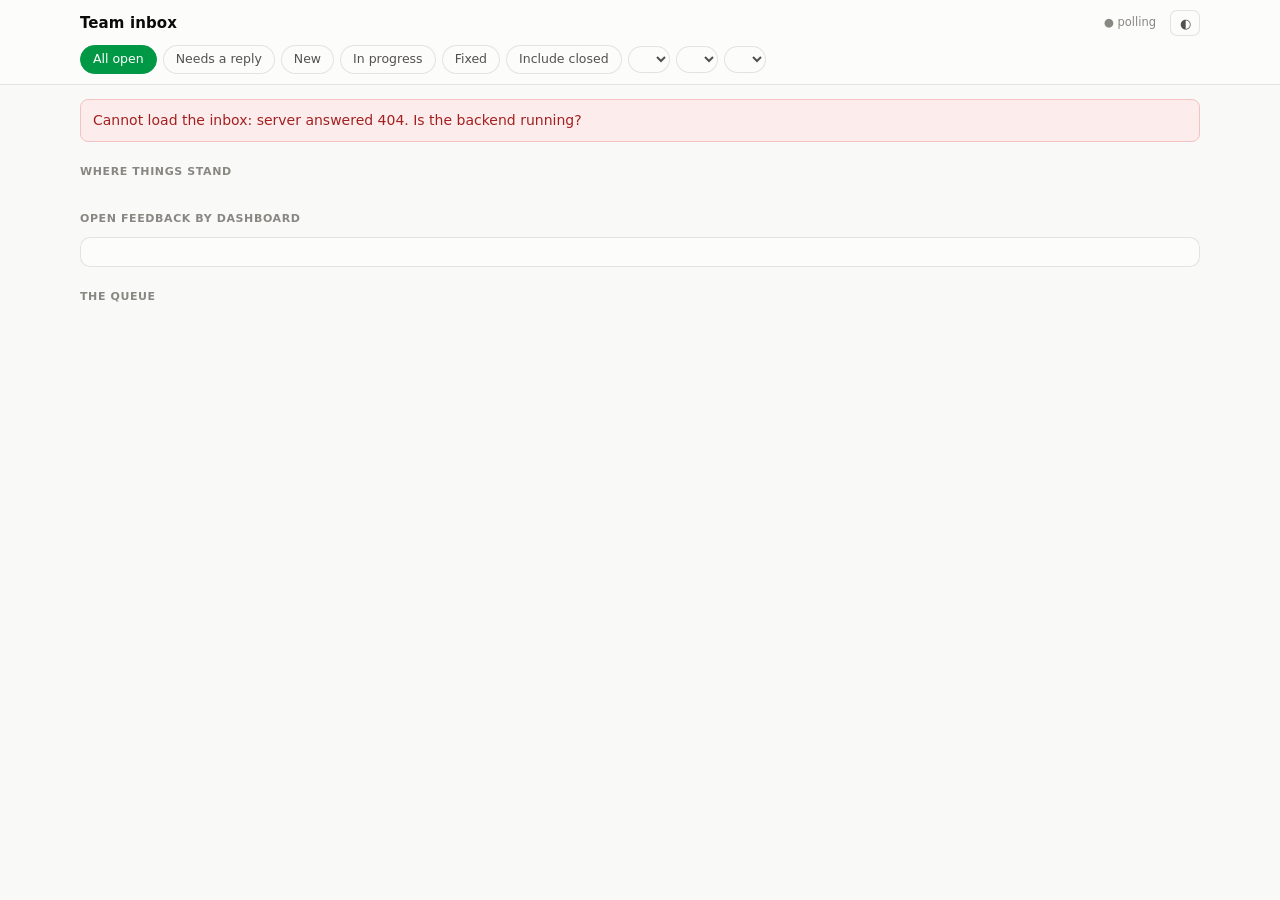
==== backend/QlikCollaboration.Api/wwwroot/index.html @ b336d343 "Admin panel: an overview you can read, not just a list The inbox showed a list and left the reading " ====
<!doctype html>
<html lang="en">
<head>
<meta charset="utf-8"/>
<meta name="viewport" content="width=device-width, initial-scale=1"/>
<title>Qlik Collaboration — team inbox</title>
<style>
  /* ----------------------------------------------------------------------
     Tokens. Surfaces, ink and gridlines from the validated reference
     palette; Qlik green stays as the brand accent so this panel and the
     extension read as one product.

     Status colours are the reserved status palette, and are the same in
     both modes by design. The mapping avoids putting `serious` next to
     `warning`: those two measure normal-vision dE 13.6, under the 15 floor,
     which no amount of labelling excuses. `new` therefore takes the
     categorical blue instead, and the four segment colours that do end up
     side by side clear both separation gates in both modes (CVD dE 10.7,
     normal-vision 20.2).
     ------------------------------------------------------------------- */
  :root {
    color-scheme: light;
    --page: #f9f9f7;
    --card: #fcfcfb;
    --ink: #0b0b0b;
    --ink-2: #52514e;
    --muted: #898781;
    --grid: #e1e0d9;
    --hair: rgba(11, 11, 11, .10);
    --brand: #009845;
    --brand-ink: #007d39;

    --s-new: #2a78d6;
    --s-progress: #fab219;
    --s-fixed: #0ca30c;
    --s-closed: #898781;
    --s-critical: #d03b3b;
  }
  @media (prefers-color-scheme: dark) {
    :root:not([data-theme="light"]) {
      color-scheme: dark;
      --page: #0d0d0d;
      --card: #1a1a19;
      --ink: #ffffff;
      --ink-2: #c3c2b7;
      --muted: #898781;
      --grid: #2c2c2a;
      --hair: rgba(255, 255, 255, .10);
      --brand: #12b055;
      --brand-ink: #35c46f;
      --s-new: #3987e5;
    }
  }
  :root[data-theme="dark"] {
    color-scheme: dark;
    --page: #0d0d0d;
    --card: #1a1a19;
    --ink: #ffffff;
    --ink-2: #c3c2b7;
    --muted: #898781;
    --grid: #2c2c2a;
    --hair: rgba(255, 255, 255, .10);
    --brand: #12b055;
    --brand-ink: #35c46f;
    --s-new: #3987e5;
  }

  * { box-sizing: border-box; }
  body {
    margin: 0;
    background: var(--page);
    color: var(--ink);
    font: 14px/1.5 system-ui, -apple-system, "Segoe UI", sans-serif;
  }
  .wrap { max-width: 1160px; margin: 0 auto; padding: 0 20px 64px; }

  /* ---------- header ---------- */
  header {
    position: sticky; top: 0; z-index: 20;
    background: var(--card);
    border-bottom: 1px solid var(--hair);
  }
  /* Two rows on purpose. One row could not hold the title, six pills, three
     dropdowns and the status without wrapping, and a wrapped flex row puts the
     connection state on a line of its own looking orphaned. */
  .head-in {
    max-width: 1160px; margin: 0 auto; padding: 10px 20px 0;
    display: flex; align-items: center; gap: 14px;
  }
  .head-filters { padding: 9px 20px 10px; }
  h1 { margin: 0; font-size: 15px; font-weight: 600; letter-spacing: .1px; }
  h1 b { color: var(--muted); font-weight: 400; }
  .spacer { flex: 1; }

  .conn { font-size: 11.5px; color: var(--muted); white-space: nowrap; }
  .conn::before { content: "● "; color: var(--muted); }
  .conn.live::before { color: var(--s-fixed); }
  .conn.down::before { color: var(--s-critical); }

  .icon-btn {
    border: 1px solid var(--hair); background: var(--card); color: var(--ink-2);
    border-radius: 7px; width: 30px; height: 26px; cursor: pointer;
    font-size: 13px; line-height: 1;
  }
  .icon-btn:hover { border-color: var(--brand); color: var(--brand-ink); }

  /* ---------- filters: one row, above everything they affect ---------- */
  .filters { display: flex; gap: 6px; flex-wrap: wrap; align-items: center; }
  .filters button {
    border: 1px solid var(--hair); background: var(--card); color: var(--ink-2);
    border-radius: 20px; padding: 4px 12px; font: inherit; font-size: 12.5px;
    cursor: pointer;
  }
  .filters button:hover { border-color: var(--brand); }
  .filters button.on { background: var(--brand); border-color: var(--brand); color: #fff; }
  .filters select {
    border: 1px solid var(--hair); background: var(--card); color: var(--ink-2);
    border-radius: 20px; padding: 4px 10px; font: inherit; font-size: 12.5px;
    cursor: pointer; max-width: 210px;
  }
  .filters select:hover { border-color: var(--brand); }
  /* An active filter has to look active, or a narrowed list reads as
     "the comments are gone". */
  .filters select.on { border-color: var(--brand); color: var(--brand-ink); font-weight: 600; }
  #fClear {
    border: 0; background: none; color: var(--muted); padding: 2px 4px;
    font: inherit; font-size: 12px; cursor: pointer; text-decoration: underline;
  }
  #fClear:hover { color: var(--s-critical); }

  /* ---------- overview ---------- */
  .section-label {
    font-size: 11px; font-weight: 700; letter-spacing: .6px; text-transform: uppercase;
    color: var(--muted); margin: 22px 0 9px;
  }
  .kpis { display: grid; grid-template-columns: 1.5fr 1fr 1fr 1fr; gap: 10px; }
  @media (max-width: 780px) { .kpis { grid-template-columns: 1fr 1fr; } }

  .tile {
    background: var(--card); border: 1px solid var(--hair); border-radius: 10px;
    padding: 12px 14px; text-align: left; font: inherit; color: inherit;
    cursor: pointer; position: relative; overflow: hidden;
  }
  .tile:hover { border-color: var(--brand); }
  .tile.on { border-color: var(--brand); box-shadow: inset 0 0 0 1px var(--brand); }
  /* the state each tile stands for, as a bar down its left edge */
  .tile::before {
    content: ""; position: absolute; left: 0; top: 0; bottom: 0; width: 3px;
    background: var(--tile-accent, transparent);
  }
  .tile-label { font-size: 12px; color: var(--ink-2); }
  /* Proportional figures: tabular-nums makes a big standalone number look loose. */
  .tile-value { font-size: 26px; font-weight: 600; line-height: 1.15; margin-top: 2px; }
  .tile-sub { font-size: 11.5px; color: var(--muted); margin-top: 1px; }

  /* the one hero figure on the page */
  .tile.hero .tile-value { font-size: 48px; font-weight: 600; letter-spacing: -1px; }
  .tile.hero .tile-sub { font-size: 12px; }

  /* ---------- breakdown ---------- */
  .panel {
    background: var(--card); border: 1px solid var(--hair); border-radius: 10px;
    padding: 14px 16px;
  }
  .legend { display: flex; gap: 14px; flex-wrap: wrap; margin-bottom: 12px; }
  .legend span { display: inline-flex; align-items: center; gap: 6px; font-size: 12px; color: var(--ink-2); }
  .legend i { width: 10px; height: 10px; border-radius: 2px; display: inline-block; }

  /* max-content lets short dashboard names hug their bars instead of leaving a
     column of dead space; the cap stops a long .qvf path from squeezing the plot. */
  .bars { display: grid; grid-template-columns: minmax(0, max-content) 1fr auto; gap: 7px 12px; align-items: center; }
  .bar-name {
    font-size: 12.5px; max-width: 230px;
    overflow: hidden; text-overflow: ellipsis; white-space: nowrap;
  }
  .bar-name em { color: var(--muted); font-style: normal; }
  /* Track carries no fill of its own; the surface between segments is the 2px gap. */
  .bar-track { height: 14px; display: flex; gap: 2px; }
  .bar-seg { min-width: 3px; }
  .bar-seg:last-child { border-radius: 0 4px 4px 0; }   /* rounded data-end, square baseline */
  .bar-total { font-size: 12px; color: var(--ink-2); font-variant-numeric: tabular-nums; }

  #tip {
    position: fixed; z-index: 60; pointer-events: none; display: none;
    background: var(--ink); color: var(--page);
    border-radius: 6px; padding: 5px 8px; font-size: 11.5px; white-space: nowrap;
    box-shadow: 0 4px 14px rgba(0,0,0,.25);
  }

  /* ---------- thread list ---------- */
  .group-head {
    display: flex; align-items: baseline; gap: 8px; flex-wrap: wrap;
    margin: 20px 0 8px; font-size: 13px; font-weight: 600;
  }
  .group-head .sheet { color: var(--muted); font-weight: 400; }
  .group-head a { color: var(--brand-ink); text-decoration: none; font-weight: 400; font-size: 12px; }
  .group-head a:hover { text-decoration: underline; }

  .item {
    background: var(--card); border: 1px solid var(--hair);
    border-left: 3px solid transparent; border-radius: 8px;
    padding: 10px 13px; margin-bottom: 8px;
  }
  .item.unanswered { border-left-color: var(--s-critical); }

  .meta { display: flex; align-items: center; gap: 8px; flex-wrap: wrap; margin-bottom: 3px; }
  .who { font-weight: 600; font-size: 13px; }
  .when { color: var(--muted); font-size: 12px; }
  .body { white-space: pre-wrap; word-break: break-word; margin-bottom: 7px; }

  .chip {
    border: 0; border-radius: 20px; padding: 2px 9px; font: inherit;
    font-size: 10.5px; font-weight: 700; letter-spacing: .4px; text-transform: uppercase;
    cursor: pointer; color: #fff;
  }
  .chip.s-new      { background: var(--s-new); }
  .chip.s-progress { background: var(--s-progress); color: #3a2a00; }
  .chip.s-fixed    { background: var(--s-fixed); }
  .chip.s-closed   { background: var(--s-closed); }
  .chip:hover { filter: brightness(.94); }

  .tag { font-size: 11.5px; color: var(--muted); }
  /* the signal the queue exists for — never colour alone, always the words too */
  .tag.waiting { color: var(--s-critical); font-weight: 600; }

  .actions { display: flex; gap: 12px; align-items: center; }
  .actions a, .actions button.link {
    color: var(--muted); font-size: 12px; text-decoration: none; background: none;
    border: 0; padding: 0; cursor: pointer; font: inherit; font-size: 12px;
  }
  .actions a:hover, .actions button.link:hover { color: var(--ink); text-decoration: underline; }
  .actions .open { color: var(--brand-ink); font-weight: 500; }

  .replies { margin: 8px 0 0; padding-left: 12px; border-left: 2px solid var(--grid); }
  .reply { padding: 4px 0; font-size: 13px; }

  .empty { text-align: center; color: var(--muted); padding: 54px 20px; }
  .empty strong { display: block; font-size: 16px; color: var(--ink-2); margin-bottom: 6px; }
  .error {
    background: #fdecec; border: 1px solid #f5c2c2; color: #a32020;
    border-radius: 8px; padding: 10px 12px; margin: 14px 0;
  }
  @media (prefers-color-scheme: dark) {
    :root:not([data-theme="light"]) .error { background: #2a1414; border-color: #5b2626; color: #f0a9a9; }
  }
</style>
</head>
<body>

<header>
  <div class="head-in">
    <h1>Team inbox <b id="count"></b></h1>
    <div class="spacer"></div>
    <div class="conn" id="conn">connecting…</div>
    <button class="icon-btn" id="theme" title="Light / dark">◐</button>
  </div>
  <div class="head-in head-filters">
    <div class="filters" id="filters">
      <button data-f="all" class="on">All open</button>
      <button data-f="unanswered">Needs a reply</button>
      <button data-f="new">New</button>
      <button data-f="in_progress">In progress</button>
      <button data-f="fixed">Fixed</button>
      <button data-f="closed">Include closed</button>
      <select id="fUser" title="Show only threads started by this person"></select>
      <select id="fApp" title="Show only this Qlik app"></select>
      <select id="fSheet" title="Show only this sheet"></select>
      <button id="fClear" style="display:none">clear</button>
    </div>
  </div>
</header>

<div class="wrap">
  <div id="err" class="error" style="display:none"></div>

  <div class="section-label">Where things stand</div>
  <div class="kpis" id="kpis"></div>

  <div class="section-label">Open feedback by dashboard</div>
  <div class="panel" id="breakdown"></div>

  <div class="section-label" id="listLabel">The queue</div>
  <div id="list"></div>
</div>

<div id="tip"></div>

<script src="signalr.min.js"></script>
<script>
(function () {
  "use strict";

  var STATUS = [
    { key: "new",         label: "New",         cls: "s-new",      color: "--s-new" },
    { key: "in_progress", label: "In progress", cls: "s-progress", color: "--s-progress" },
    { key: "fixed",       label: "Fixed",       cls: "s-fixed",    color: "--s-fixed" },
    { key: "closed",      label: "Closed",      cls: "s-closed",   color: "--s-closed" }
  ];
  var STATUS_BY = {};
  STATUS.forEach(function (s) { STATUS_BY[s.key] = s; });
  var ORDER = STATUS.map(function (s) { return s.key; });

  var qlikBaseUrl = "";
  var filter = "all";
  var fUser = "", fApp = "", fSheet = "";
  var items = [];
  var expanded = {};
  var lastPayload = "";

  var $ = function (id) { return document.getElementById(id); };
  var $list = $("list"), $count = $("count"), $conn = $("conn"), $err = $("err");
  var $kpis = $("kpis"), $breakdown = $("breakdown"), $tip = $("tip");
  var $fUser = $("fUser"), $fApp = $("fApp"), $fSheet = $("fSheet"), $fClear = $("fClear");

  function esc(s) {
    return String(s === null || s === undefined ? "" : s)
      .replace(/&/g, "&amp;").replace(/</g, "&lt;").replace(/>/g, "&gt;")
      .replace(/"/g, "&quot;").replace(/'/g, "&#39;");
  }
  function cssVar(name) {
    return getComputedStyle(document.documentElement).getPropertyValue(name).trim();
  }

  // ---- time ---------------------------------------------------------------
  // Guarded at both ends: a row stamped by the backend can sit ahead of this
  // machine's clock (different timezone, or a clock set back), and unguarded
  // "days ago" arithmetic prints things like "-12 days ago".
  function startOfDay(d) { var x = new Date(d); x.setHours(0, 0, 0, 0); return x; }
  function daysSince(iso) {
    return Math.round((startOfDay(new Date()) - startOfDay(new Date(iso))) / 86400000);
  }
  function fmtTime(iso) {
    var d = new Date(iso);
    var hm = ("0" + d.getHours()).slice(-2) + ":" + ("0" + d.getMinutes()).slice(-2);
    var days = daysSince(iso);
    if (days === 0) return "today " + hm;
    if (days === 1) return "yesterday " + hm;
    if (days > 1 && days < 7) return days + " days ago";
    return d.toLocaleDateString() + " " + hm;
  }
  function waitedLabel(iso) {
    var days = daysSince(iso);
    if (days <= 0) return "waiting";                 // today, or clock skew
    return "waiting " + days + (days === 1 ? " day" : " days");
  }

  function qlikUrl(it) {
    if (!qlikBaseUrl) return null;
    return qlikBaseUrl + "/sense/app/" + encodeURIComponent(it.appId) +
           "/sheet/" + encodeURIComponent(it.sheetId) + "/state/analysis";
  }
  function appLabel(it) { return it.appName || it.appId; }
  function sheetLabel(it) { return it.sheetName || it.sheetId; }
  function sheetKey(it) { return it.appId + "|" + it.sheetId; }
  function isWaiting(it) { return it.replyCount === 0 && it.status !== "closed"; }

  function showError(msg) { $err.textContent = msg; $err.style.display = ""; }
  function clearError() { $err.style.display = "none"; }

  // ---- filtering ----------------------------------------------------------
  // The dropdowns scope the whole view. The status pills then drill into that
  // scope, which is why the tiles and the chart are computed before the pill is
  // applied: they are the thing the pill is a drill-down of.
  function inScope(it) {
    if (fUser && it.author !== fUser) return false;
    if (fApp && it.appId !== fApp) return false;
    if (fSheet && sheetKey(it) !== fSheet) return false;
    return true;
  }
  function matchesStatus(it) {
    if (filter === "all") return it.status !== "closed";
    if (filter === "closed") return true;
    if (filter === "unanswered") return isWaiting(it);
    return it.status === filter;
  }

  // ---- dropdowns ----------------------------------------------------------
  function distinct(list, keyOf, nameOf, fallbackOf) {
    var byKey = {}, out = [];
    list.forEach(function (it) {
      var k = keyOf(it);
      if (!k) return;
      var name = nameOf(it);
      if (!byKey[k]) { byKey[k] = { value: k, label: name || fallbackOf(it), named: !!name }; out.push(byKey[k]); }
      else if (!byKey[k].named && name) { byKey[k].label = name; byKey[k].named = true; }
    });
    return out.sort(function (a, b) { return a.label.localeCompare(b.label); });
  }
  function fillSelect(el, allLabel, options, current) {
    var sig = options.map(function (o) { return o.value; }).join("");
    if (el.getAttribute("data-sig") !== sig) {
      el.setAttribute("data-sig", sig);
      el.innerHTML = '<option value="">' + esc(allLabel) + " (" + options.length + ")</option>" +
        options.map(function (o) {
          return '<option value="' + esc(o.value) + '">' + esc(o.label) + "</option>";
        }).join("");
    }
    el.value = current;
    if (el.value !== current) el.value = "";     // the choice is gone from the data
    el.classList.toggle("on", !!el.value);
    return el.value;
  }
  function syncFilters() {
    fUser = fillSelect($fUser, "All people",
      distinct(items, function (i) { return i.author; },
                      function (i) { return i.author; },
                      function (i) { return i.author; }), fUser);
    fApp = fillSelect($fApp, "All apps",
      distinct(items, function (i) { return i.appId; },
                      function (i) { return i.appName; },
                      function (i) { return i.appId; }), fApp);
    var forSheets = fApp ? items.filter(function (i) { return i.appId === fApp; }) : items;
    fSheet = fillSelect($fSheet, "All sheets",
      distinct(forSheets, sheetKey,
        function (i) { return i.sheetName ? (fApp ? i.sheetName : appLabel(i) + " › " + i.sheetName) : ""; },
        function (i) { return fApp ? i.sheetId : appLabel(i) + " › " + i.sheetId; }), fSheet);
    $fClear.style.display = (fUser || fApp || fSheet) ? "" : "none";
  }

  // ---- the numbers --------------------------------------------------------
  function renderKpis(scoped) {
    var waiting = scoped.filter(isWaiting);
    var oldest = waiting.reduce(function (acc, it) {
      var d = daysSince(it.createdAt);
      return d > acc ? d : acc;
    }, 0);
    var counts = {};
    scoped.forEach(function (it) { counts[it.status] = (counts[it.status] || 0) + 1; });

    function tile(cls, f, accent, label, value, sub) {
      return '<button class="tile' + (cls ? " " + cls : "") + (filter === f ? " on" : "") + '"' +
             ' data-f="' + f + '" style="--tile-accent:' + accent + '">' +
             '<div class="tile-label">' + esc(label) + "</div>" +
             '<div class="tile-value">' + value + "</div>" +
             '<div class="tile-sub">' + esc(sub) + "</div></button>";
    }

    // Age is the useful subline when there is an age to report. When every waiting
    // thread dates from today — or from ahead of this clock — say something the data
    // actually supports instead of asserting "all from today" off a skewed clock.
    var boards = {};
    waiting.forEach(function (it) { boards[it.appId] = true; });
    var boardCount = Object.keys(boards).length;
    var sub = waiting.length === 0
      ? "everything has an answer"
      : oldest > 0
        ? "oldest has waited " + oldest + (oldest === 1 ? " day" : " days")
        : "across " + boardCount + (boardCount === 1 ? " dashboard" : " dashboards");

    $kpis.innerHTML =
      tile("hero", "unanswered", "var(--s-critical)", "Needs a reply", waiting.length, sub) +
      tile("", "new", "var(--s-new)", "New", counts["new"] || 0, "not picked up yet") +
      tile("", "in_progress", "var(--s-progress)", "In progress", counts.in_progress || 0, "being worked on") +
      tile("", "fixed", "var(--s-fixed)", "Fixed", counts.fixed || 0, "awaiting close");
  }

  // Horizontal stacked bars: length compares dashboards, composition shows the
  // mix. Segments are separated by a 2px gap in the surface colour rather than a
  // stroke, and only the data-end is rounded.
  function renderBreakdown(scoped) {
    if (!scoped.length) {
      $breakdown.innerHTML = '<div class="tag">Nothing in scope to summarise.</div>';
      return;
    }
    var groups = {}, order = [];
    scoped.forEach(function (it) {
      var k = it.appId;
      if (!groups[k]) { groups[k] = { label: appLabel(it), named: !!it.appName, total: 0, by: {}, sheets: {} }; order.push(k); }
      var g = groups[k];
      if (!g.named && it.appName) { g.label = it.appName; g.named = true; }
      g.total++;
      g.by[it.status] = (g.by[it.status] || 0) + 1;
      g.sheets[it.sheetId] = true;
    });

    var max = order.reduce(function (m, k) { return Math.max(m, groups[k].total); }, 0);
    order.sort(function (a, b) { return groups[b].total - groups[a].total; });

    // Only the states actually on screen. A legend entry with no segment behind it
    // reads as "there is some Closed work somewhere" when the scope holds none.
    var present = {};
    scoped.forEach(function (it) { present[it.status] = true; });
    var legend = '<div class="legend">' + STATUS.filter(function (s) { return present[s.key]; })
      .map(function (s) {
        return "<span><i style='background:var(" + s.color + ")'></i>" + esc(s.label) + "</span>";
      }).join("") + "</div>";

    var rows = order.map(function (k) {
      var g = groups[k];
      var segs = STATUS.filter(function (s) { return g.by[s.key]; }).map(function (s) {
        var n = g.by[s.key];
        return '<div class="bar-seg" style="flex:' + n + ';background:var(' + s.color + ')"' +
               ' data-tip="' + esc(g.label + " · " + s.label + ": " + n +
                                  (n === 1 ? " thread" : " threads")) + '"></div>';
      }).join("");
      var sheetCount = Object.keys(g.sheets).length;
      return '<div class="bar-name" title="' + esc(g.label) + '">' + esc(g.label) +
               " <em>· " + sheetCount + (sheetCount === 1 ? " sheet" : " sheets") + "</em></div>" +
             '<div class="bar-track" style="width:' + (g.total / max * 100).toFixed(1) + '%">' + segs + "</div>" +
             '<div class="bar-total">' + g.total + "</div>";
    }).join("");

    $breakdown.innerHTML = legend + '<div class="bars">' + rows + "</div>";
  }

  // ---- the list -----------------------------------------------------------
  function one(it) {
    var url = qlikUrl(it);
    var st = STATUS_BY[it.status] || STATUS_BY["new"];
    var waiting = isWaiting(it);
    var isOpen = Object.prototype.hasOwnProperty.call(expanded, it.id);

    return '<div class="item' + (waiting ? " unanswered" : "") + '">' +
      '<div class="meta">' +
        '<span class="who">' + esc(it.author) + "</span>" +
        '<span class="when">' + esc(fmtTime(it.createdAt)) + "</span>" +
        '<button class="chip ' + st.cls + '" data-id="' + it.id + '" data-status="' + esc(it.status) +
          '" title="Click to move it along">' + esc(st.label) + "</button>" +
        (waiting
          ? '<span class="tag waiting">' + esc(waitedLabel(it.createdAt)) + "</span>"
          : '<span class="tag">' + it.replyCount + (it.replyCount === 1 ? " reply" : " replies") + "</span>") +
      "</div>" +
      '<div class="body">' + esc(it.body) + "</div>" +
      '<div class="actions">' +
        (url ? '<a class="open" href="' + esc(url) + '" target="_blank" rel="noopener">open the sheet ↗</a>' : "") +
        (it.replyCount > 0
          ? '<button class="link" data-toggle="' + it.id + '">' + (isOpen ? "hide replies" : "show replies") + "</button>"
          : "") +
      "</div>" +
      (isOpen ? '<div class="replies">' + (expanded[it.id].length
        ? expanded[it.id].map(function (r) {
            return '<div class="reply"><span class="who">' + esc(r.author) + "</span> " +
                   '<span class="when">' + esc(fmtTime(r.createdAt)) + "</span><br/>" + esc(r.body) + "</div>";
          }).join("")
        : '<div class="reply when">No replies.</div>') + "</div>" : "") +
      "</div>";
  }

  function render() {
    syncFilters();
    var scoped = items.filter(inScope);
    renderKpis(scoped);
    renderBreakdown(scoped);

    var shown = scoped.filter(matchesStatus);
    $count.textContent = "(" + shown.length + ")";

    if (!shown.length) {
      var narrowed = [];
      if (fUser) narrowed.push("person");
      if (fApp) narrowed.push("app");
      if (fSheet) narrowed.push("sheet");
      $list.innerHTML = '<div class="empty"><strong>Nothing here</strong>' +
        (narrowed.length
          ? "No threads match the " + narrowed.join(" and ") + " filter" + (narrowed.length > 1 ? "s" : "") + " you have set."
          : filter === "all" ? "Every comment has been closed."
                             : "No threads match this filter.") + "</div>";
      return;
    }

    var groups = [], byKey = {};
    shown.forEach(function (it) {
      var k = sheetKey(it);
      if (!byKey[k]) { byKey[k] = { first: it, items: [] }; groups.push(byKey[k]); }
      byKey[k].items.push(it);
      if (!byKey[k].first.appName && it.appName) byKey[k].first = it;
    });

    $list.innerHTML = groups.map(function (g) {
      var it = g.first, url = qlikUrl(it);
      return '<div class="group-head"><span>' + esc(appLabel(it)) + "</span>" +
             '<span class="sheet">› ' + esc(sheetLabel(it)) + "</span>" +
             (url ? ' <a href="' + esc(url) + '" target="_blank" rel="noopener">open in Qlik ↗</a>' : "") +
             "</div>" + g.items.map(one).join("");
    }).join("");
  }

  // ---- data ---------------------------------------------------------------
  function load() {
    fetch("api/inbox?includeClosed=" + (filter === "closed"))
      .then(function (r) { if (!r.ok) throw new Error("server answered " + r.status); return r.json(); })
      .then(function (data) {
        clearError();
        var payload = JSON.stringify(data);
        if (payload === lastPayload) return;    // never redraw an expanded thread away
        lastPayload = payload;
        items = data;
        render();
      })
      .catch(function (err) {
        showError("Cannot load the inbox: " + (err && err.message) + ". Is the backend running?");
      });
  }

  // ---- events -------------------------------------------------------------
  function applyStatusFilter(f) {
    filter = f;
    Array.prototype.forEach.call($("filters").querySelectorAll("button[data-f]"), function (b) {
      b.classList.toggle("on", b.getAttribute("data-f") === f);
    });
    lastPayload = "";          // "include closed" changes the query itself
    load();
  }

  $("filters").addEventListener("click", function (e) {
    var btn = e.target.closest("button[data-f]");
    if (btn) applyStatusFilter(btn.getAttribute("data-f"));
  });
  $kpis.addEventListener("click", function (e) {
    var tile = e.target.closest(".tile[data-f]");
    if (tile) applyStatusFilter(tile.getAttribute("data-f"));
  });

  function onFilterChange() {
    fUser = $fUser.value;
    fApp = $fApp.value;
    if (fApp && fSheet && fSheet.indexOf(fApp + "|") !== 0) fSheet = "";
    else fSheet = $fSheet.value;
    render();
  }
  $fUser.addEventListener("change", onFilterChange);
  $fApp.addEventListener("change", onFilterChange);
  $fSheet.addEventListener("change", onFilterChange);
  $fClear.addEventListener("click", function () { fUser = fApp = fSheet = ""; render(); });

  // per-segment hover: an HTML chart is interactive, so the mix is readable
  // without counting pixels
  document.addEventListener("mousemove", function (e) {
    var seg = e.target.closest ? e.target.closest("[data-tip]") : null;
    if (!seg) { $tip.style.display = "none"; return; }
    $tip.textContent = seg.getAttribute("data-tip");
    $tip.style.display = "block";
    var pad = 12;
    $tip.style.left = Math.min(e.clientX + pad, window.innerWidth - $tip.offsetWidth - 6) + "px";
    $tip.style.top = Math.max(6, e.clientY - $tip.offsetHeight - 8) + "px";
  });

  $list.addEventListener("click", function (e) {
    var chip = e.target.closest("button.chip");
    if (chip) {
      var next = ORDER[(ORDER.indexOf(chip.getAttribute("data-status")) + 1) % ORDER.length];
      fetch("api/comments/" + chip.getAttribute("data-id") + "/status", {
        method: "PUT",
        headers: { "Content-Type": "application/json" },
        body: JSON.stringify({ status: next })
      }).then(function (r) {
        if (!r.ok) throw new Error("server answered " + r.status);
        lastPayload = ""; load();
      }).catch(function (err) { showError("Could not change the status: " + (err && err.message)); });
      return;
    }
    var toggle = e.target.closest("button[data-toggle]");
    if (toggle) {
      var id = toggle.getAttribute("data-toggle");
      if (Object.prototype.hasOwnProperty.call(expanded, id)) { delete expanded[id]; render(); return; }
      fetch("api/inbox/" + id + "/replies")
        .then(function (r) { return r.json(); })
        .then(function (rs) { expanded[id] = rs || []; render(); })
        .catch(function () { showError("Could not load the replies."); });
    }
  });

  // theme: remembered, and it must beat the OS setting in both directions
  var $theme = $("theme");
  try {
    var saved = localStorage.getItem("qlikCollab.theme");
    if (saved) document.documentElement.setAttribute("data-theme", saved);
  } catch (e) { /* private mode */ }
  $theme.addEventListener("click", function () {
    var dark = document.documentElement.getAttribute("data-theme") === "dark" ||
               (!document.documentElement.getAttribute("data-theme") &&
                window.matchMedia("(prefers-color-scheme: dark)").matches);
    var next = dark ? "light" : "dark";
    document.documentElement.setAttribute("data-theme", next);
    try { localStorage.setItem("qlikCollab.theme", next); } catch (e) { /* noop */ }
    render();      // segment colours are read from CSS vars
  });

  // ---- live ---------------------------------------------------------------
  var timer = null;
  function setPoll(ms) { if (timer) clearInterval(timer); timer = setInterval(load, ms); }

  function connect() {
    if (typeof signalR === "undefined") { $conn.textContent = "polling"; return; }
    try {
      var conn = new signalR.HubConnectionBuilder()
        .withUrl("hubs/comments").withAutomaticReconnect().build();
      conn.on("commentsChanged", load);
      conn.onreconnected(function () { $conn.className = "conn live"; $conn.textContent = "live"; load(); });
      conn.onclose(function () { $conn.className = "conn down"; $conn.textContent = "reconnecting…"; setPoll(10000); });
      conn.start().then(function () {
        $conn.className = "conn live"; $conn.textContent = "live"; setPoll(60000);
      }).catch(function () { $conn.className = "conn"; $conn.textContent = "polling"; });
    } catch (e) { $conn.className = "conn"; $conn.textContent = "polling"; }
  }

  // The Qlik host differs per deployment; ask before first render or every
  // "open the sheet" link points at the wrong machine.
  fetch("api/config")
    .then(function (r) { return r.json(); })
    .then(function (c) { qlikBaseUrl = (c && c.qlikBaseUrl) || ""; })
    .catch(function () { /* links are simply omitted */ })
    .then(function () { load(); setPoll(10000); connect(); });
})();
</script>
</body>
</html>
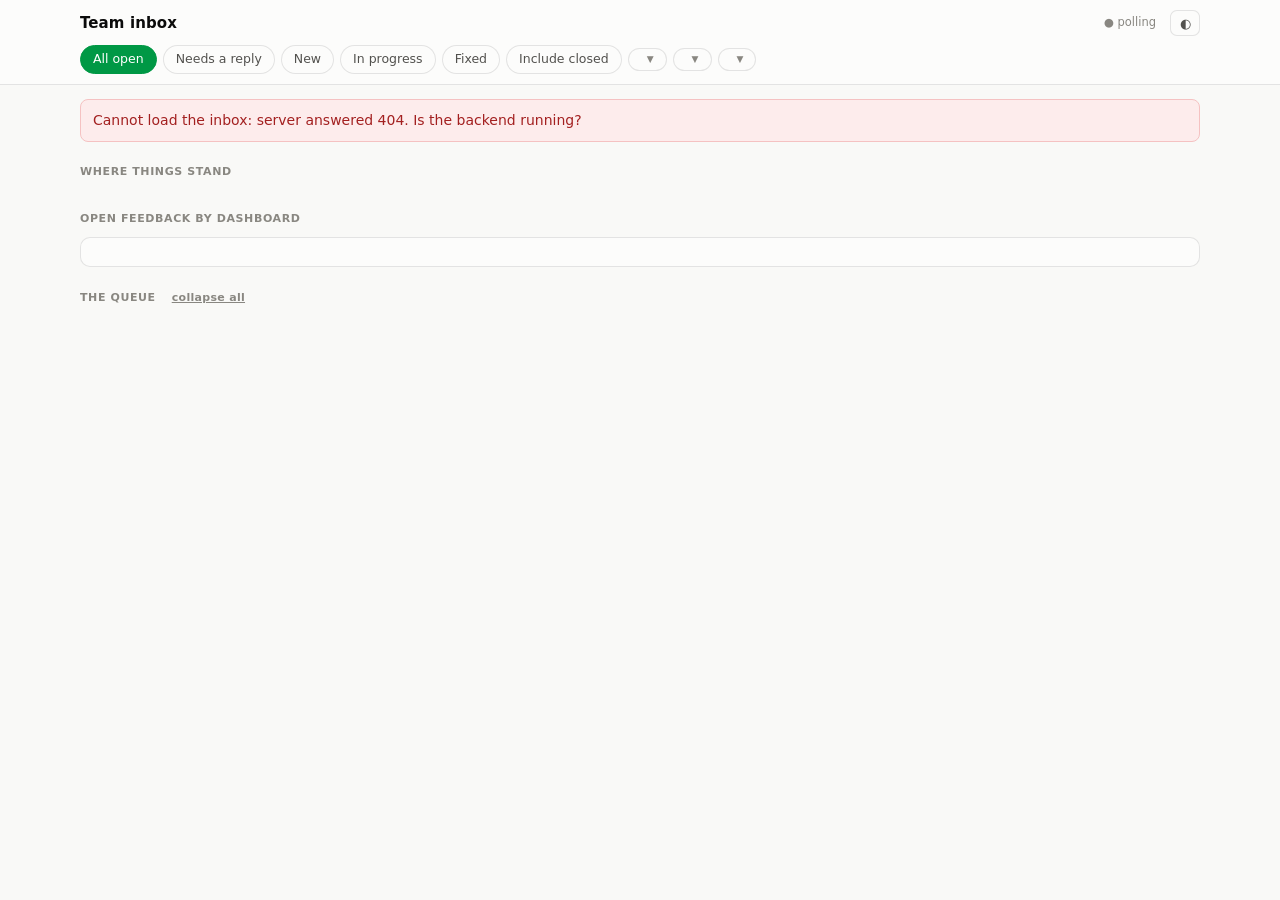
==== commit 6bafc077: "Searchable filters and foldable groups for the queue Both from the boss, and both are about scale: w" ====
--- a/backend/QlikCollaboration.Api/wwwroot/index.html
+++ b/backend/QlikCollaboration.Api/wwwroot/index.html
@@ -113,15 +113,46 @@
   }
   .filters button:hover { border-color: var(--brand); }
   .filters button.on { background: var(--brand); border-color: var(--brand); color: #fff; }
-  .filters select {
+  /* ---------- searchable dropdown ----------
+     A native <select> is fine for five options and unusable for a hundred: no
+     typing, no filtering, just a long scroll. This is a button plus a popover
+     with a search box, which is the same interaction people already know from
+     every other picker. */
+  .combo { position: relative; }
+  .combo-btn {
+    display: flex; align-items: center; gap: 6px; max-width: 230px;
     border: 1px solid var(--hair); background: var(--card); color: var(--ink-2);
     border-radius: 20px; padding: 4px 10px; font: inherit; font-size: 12.5px;
-    cursor: pointer; max-width: 210px;
-  }
-  .filters select:hover { border-color: var(--brand); }
+    cursor: pointer;
+  }
+  .combo-btn:hover { border-color: var(--brand); }
+  .combo-label { overflow: hidden; text-overflow: ellipsis; white-space: nowrap; }
+  .combo-caret { color: var(--muted); font-size: 9px; flex: none; }
   /* An active filter has to look active, or a narrowed list reads as
      "the comments are gone". */
-  .filters select.on { border-color: var(--brand); color: var(--brand-ink); font-weight: 600; }
+  .combo.on .combo-btn { border-color: var(--brand); color: var(--brand-ink); font-weight: 600; }
+
+  .combo-pop {
+    position: absolute; z-index: 40; top: calc(100% + 5px); left: 0; width: 268px;
+    background: var(--card); border: 1px solid var(--hair); border-radius: 10px;
+    box-shadow: 0 10px 28px rgba(0, 0, 0, .18); padding: 7px;
+  }
+  .combo-pop[hidden] { display: none; }
+  .combo-search {
+    width: 100%; border: 1px solid var(--hair); border-radius: 7px;
+    background: var(--page); color: var(--ink);
+    padding: 5px 9px; font: inherit; font-size: 12.5px; margin-bottom: 5px;
+  }
+  .combo-search:focus { outline: none; border-color: var(--brand); }
+  .combo-list { max-height: 260px; overflow-y: auto; }
+  .combo-opt {
+    padding: 5px 9px; border-radius: 6px; font-size: 12.5px; color: var(--ink-2);
+    cursor: pointer; overflow: hidden; text-overflow: ellipsis; white-space: nowrap;
+  }
+  .combo-opt:hover, .combo-opt.active { background: var(--page); color: var(--ink); }
+  .combo-opt.sel { color: var(--brand-ink); font-weight: 600; }
+  .combo-opt b { background: rgba(0, 152, 69, .18); font-weight: 700; border-radius: 2px; }
+  .combo-note { padding: 6px 9px; font-size: 11.5px; color: var(--muted); }
   #fClear {
     border: 0; background: none; color: var(--muted); padding: 2px 4px;
     font: inherit; font-size: 12px; cursor: pointer; text-decoration: underline;
@@ -174,6 +205,7 @@
     overflow: hidden; text-overflow: ellipsis; white-space: nowrap;
   }
   .bar-name em { color: var(--muted); font-style: normal; }
+  .bars-note { margin-top: 9px; font-size: 12px; color: var(--muted); }
   /* Track carries no fill of its own; the surface between segments is the 2px gap. */
   .bar-track { height: 14px; display: flex; gap: 2px; }
   .bar-seg { min-width: 3px; }
@@ -189,10 +221,28 @@
 
   /* ---------- thread list ---------- */
   .group-head {
-    display: flex; align-items: baseline; gap: 8px; flex-wrap: wrap;
+    display: flex; align-items: center; gap: 8px; flex-wrap: wrap;
     margin: 20px 0 8px; font-size: 13px; font-weight: 600;
+    cursor: pointer; user-select: none;
   }
   .group-head .sheet { color: var(--muted); font-weight: 400; }
+  .grp-caret {
+    flex: none; width: 15px; color: var(--muted); font-size: 10px;
+    transition: transform .12s;
+  }
+  .group-head.collapsed .grp-caret { transform: rotate(-90deg); }
+  /* what is hidden, so a collapsed group is never mistaken for an empty one */
+  .grp-count {
+    font-weight: 400; font-size: 11.5px; color: var(--muted);
+    border: 1px solid var(--hair); border-radius: 20px; padding: 0 7px;
+  }
+  .group-head.collapsed .grp-count { color: var(--ink-2); border-color: var(--muted); }
+  .queue-head { display: flex; align-items: center; gap: 10px; }
+  .queue-head button {
+    border: 0; background: none; color: var(--muted); font: inherit; font-size: 11px;
+    letter-spacing: .3px; cursor: pointer; text-transform: none; text-decoration: underline;
+  }
+  .queue-head button:hover { color: var(--brand-ink); }
   .group-head a { color: var(--brand-ink); text-decoration: none; font-weight: 400; font-size: 12px; }
   .group-head a:hover { text-decoration: underline; }
 
@@ -262,9 +312,9 @@
       <button data-f="in_progress">In progress</button>
       <button data-f="fixed">Fixed</button>
       <button data-f="closed">Include closed</button>
-      <select id="fUser" title="Show only threads started by this person"></select>
-      <select id="fApp" title="Show only this Qlik app"></select>
-      <select id="fSheet" title="Show only this sheet"></select>
+      <div class="combo" id="cUser"></div>
+      <div class="combo" id="cApp"></div>
+      <div class="combo" id="cSheet"></div>
       <button id="fClear" style="display:none">clear</button>
     </div>
   </div>
@@ -279,7 +329,10 @@
   <div class="section-label">Open feedback by dashboard</div>
   <div class="panel" id="breakdown"></div>
 
-  <div class="section-label" id="listLabel">The queue</div>
+  <div class="section-label queue-head">
+    <span>The queue</span>
+    <button id="collapseAll" type="button">collapse all</button>
+  </div>
   <div id="list"></div>
 </div>
 
@@ -310,7 +363,15 @@
   var $ = function (id) { return document.getElementById(id); };
   var $list = $("list"), $count = $("count"), $conn = $("conn"), $err = $("err");
   var $kpis = $("kpis"), $breakdown = $("breakdown"), $tip = $("tip");
-  var $fUser = $("fUser"), $fApp = $("fApp"), $fSheet = $("fSheet"), $fClear = $("fClear");
+  var $fClear = $("fClear");
+  // group key -> true when its threads are folded away; remembered per person
+  var collapsed = {};
+  try { collapsed = JSON.parse(localStorage.getItem("qlikCollab.collapsed") || "{}") || {}; }
+  catch (e) { collapsed = {}; }
+  function saveCollapsed() {
+    try { localStorage.setItem("qlikCollab.collapsed", JSON.stringify(collapsed)); }
+    catch (e) { /* private mode - it just will not be remembered */ }
+  }
 
   function esc(s) {
     return String(s === null || s === undefined ? "" : s)
@@ -386,31 +447,127 @@
     });
     return out.sort(function (a, b) { return a.label.localeCompare(b.label); });
   }
-  function fillSelect(el, allLabel, options, current) {
-    var sig = options.map(function (o) { return o.value; }).join("");
-    if (el.getAttribute("data-sig") !== sig) {
-      el.setAttribute("data-sig", sig);
-      el.innerHTML = '<option value="">' + esc(allLabel) + " (" + options.length + ")</option>" +
-        options.map(function (o) {
-          return '<option value="' + esc(o.value) + '">' + esc(o.label) + "</option>";
-        }).join("");
-    }
-    el.value = current;
-    if (el.value !== current) el.value = "";     // the choice is gone from the data
-    el.classList.toggle("on", !!el.value);
-    return el.value;
-  }
+  // A native <select> is fine for five options and unusable for a hundred: no
+  // typing, no filtering, just a long scroll. Same contract as the select it
+  // replaces — setOptions returns the value that survived, so a choice whose data
+  // has gone falls back to "all" instead of filtering against something absent.
+  var openCombo = null;
+  var MAX_ROWS = 300;               // a hundred is fine; ten thousand must not render
+
+  function Combo(id, allLabel, onPick) {
+    var root = $(id);
+    root.innerHTML =
+      '<button class="combo-btn" type="button" aria-haspopup="listbox" aria-expanded="false">' +
+        '<span class="combo-label"></span><span class="combo-caret">▼</span></button>' +
+      '<div class="combo-pop" hidden>' +
+        '<input class="combo-search" type="text" placeholder="Search…" autocomplete="off" spellcheck="false"/>' +
+        '<div class="combo-list" role="listbox"></div></div>';
+
+    var btn = root.querySelector(".combo-btn"),
+        lab = root.querySelector(".combo-label"),
+        pop = root.querySelector(".combo-pop"),
+        search = root.querySelector(".combo-search"),
+        list = root.querySelector(".combo-list");
+    var options = [], value = "", shown = [], active = -1;
+
+    function allText() { return allLabel + " (" + options.length + ")"; }
+    function paint() {
+      var hit = null;
+      options.forEach(function (o) { if (o.value === value) hit = o; });
+      lab.textContent = hit ? hit.label : allText();
+      btn.title = lab.textContent;
+      root.classList.toggle("on", !!value);
+    }
+    function mark(label, q) {
+      var i = q ? label.toLowerCase().indexOf(q) : -1;
+      if (i === -1) return esc(label);
+      return esc(label.slice(0, i)) + "<b>" + esc(label.slice(i, i + q.length)) + "</b>" +
+             esc(label.slice(i + q.length));
+    }
+    function renderList() {
+      var q = search.value.trim().toLowerCase();
+      shown = q ? options.filter(function (o) { return o.label.toLowerCase().indexOf(q) !== -1; }) : options;
+      var html = '<div class="combo-opt' + (value ? "" : " sel") + '" data-v="" role="option">' +
+                 esc(allText()) + "</div>";
+      html += shown.slice(0, MAX_ROWS).map(function (o, i) {
+        return '<div class="combo-opt' + (o.value === value ? " sel" : "") +
+               (i === active ? " active" : "") + '" data-v="' + esc(o.value) +
+               '" role="option" title="' + esc(o.label) + '">' + mark(o.label, q) + "</div>";
+      }).join("");
+      if (!shown.length) html += '<div class="combo-note">Nothing matches “' + esc(search.value.trim()) + "”</div>";
+      else if (shown.length > MAX_ROWS)
+        html += '<div class="combo-note">' + (shown.length - MAX_ROWS) + " more — keep typing to narrow</div>";
+      list.innerHTML = html;
+      var act = list.querySelector(".combo-opt.active");
+      if (act) act.scrollIntoView({ block: "nearest" });
+    }
+    function open() {
+      if (openCombo) openCombo();          // only one popover at a time
+      openCombo = close;
+      pop.hidden = false;
+      btn.setAttribute("aria-expanded", "true");
+      search.value = ""; active = -1;
+      renderList();
+      search.focus();
+    }
+    function close() {
+      pop.hidden = true;
+      btn.setAttribute("aria-expanded", "false");
+      if (openCombo === close) openCombo = null;
+    }
+    function pick(v) { value = v; paint(); close(); onPick(); }
+
+    btn.addEventListener("click", function (e) {
+      e.stopPropagation();
+      if (pop.hidden) open(); else close();
+    });
+    root.addEventListener("click", function (e) { e.stopPropagation(); });
+    search.addEventListener("input", function () { active = -1; renderList(); });
+    search.addEventListener("keydown", function (e) {
+      var n = Math.min(shown.length, MAX_ROWS);
+      if (e.key === "ArrowDown" || e.key === "ArrowUp") {
+        e.preventDefault();
+        if (!n) return;
+        active = e.key === "ArrowDown" ? (active + 1) % n : (active <= 0 ? n - 1 : active - 1);
+        renderList();
+      } else if (e.key === "Enter") {
+        e.preventDefault();
+        if (active >= 0 && shown[active]) pick(shown[active].value);
+        else if (n === 1) pick(shown[0].value);        // one match left: just take it
+      } else if (e.key === "Escape") {
+        e.preventDefault(); close(); btn.focus();
+      }
+    });
+    list.addEventListener("click", function (e) {
+      var opt = e.target.closest(".combo-opt");
+      if (opt) pick(opt.getAttribute("data-v"));
+    });
+
+    return {
+      setOptions: function (opts, current) {
+        options = opts;
+        value = (current && opts.some(function (o) { return o.value === current; })) ? current : "";
+        paint();
+        if (!pop.hidden) renderList();
+        return value;
+      },
+      get value() { return value; },
+      clear: function () { value = ""; paint(); }
+    };
+  }
+  document.addEventListener("click", function () { if (openCombo) openCombo(); });
+
   function syncFilters() {
-    fUser = fillSelect($fUser, "All people",
+    fUser = cUser.setOptions(
       distinct(items, function (i) { return i.author; },
                       function (i) { return i.author; },
                       function (i) { return i.author; }), fUser);
-    fApp = fillSelect($fApp, "All apps",
+    fApp = cApp.setOptions(
       distinct(items, function (i) { return i.appId; },
                       function (i) { return i.appName; },
                       function (i) { return i.appId; }), fApp);
     var forSheets = fApp ? items.filter(function (i) { return i.appId === fApp; }) : items;
-    fSheet = fillSelect($fSheet, "All sheets",
+    fSheet = cSheet.setOptions(
       distinct(forSheets, sheetKey,
         function (i) { return i.sheetName ? (fApp ? i.sheetName : appLabel(i) + " › " + i.sheetName) : ""; },
         function (i) { return fApp ? i.sheetId : appLabel(i) + " › " + i.sheetId; }), fSheet);
@@ -473,8 +630,24 @@
       g.sheets[it.sheetId] = true;
     });
 
-    var max = order.reduce(function (m, k) { return Math.max(m, groups[k].total); }, 0);
     order.sort(function (a, b) { return groups[b].total - groups[a].total; });
+
+    // The question is "which dashboard is piling up", and past a handful of rows
+    // that answer is buried in a wall of near-identical bars that also pushes the
+    // queue off the screen. Show the leaders and account for the rest in a note.
+    //
+    // The remainder is deliberately NOT a bar. It is an aggregate of many
+    // dashboards, so its length is not comparable with a single one's - drawn as a
+    // bar it was both longer than the scale allowed (it overflowed the panel) and
+    // an invitation to read "Other" as the busiest dashboard.
+    var TOP = 8, tail = order.slice(TOP), tailTotal = 0;
+    if (tail.length > 1) {
+      tail.forEach(function (k) { tailTotal += groups[k].total; });
+      order = order.slice(0, TOP);
+    } else {
+      tail = [];
+    }
+    var max = order.reduce(function (m, k) { return Math.max(m, groups[k].total); }, 0) || 1;
 
     // Only the states actually on screen. A legend entry with no segment behind it
     // reads as "there is some Closed work somewhere" when the scope holds none.
@@ -500,7 +673,11 @@
              '<div class="bar-total">' + g.total + "</div>";
     }).join("");
 
-    $breakdown.innerHTML = legend + '<div class="bars">' + rows + "</div>";
+    var note = tail.length
+      ? '<div class="bars-note">and ' + tail.length + " more dashboards holding " + tailTotal +
+        (tailTotal === 1 ? " thread" : " threads") + " between them</div>"
+      : "";
+    $breakdown.innerHTML = legend + '<div class="bars">' + rows + "</div>" + note;
   }
 
   // ---- the list -----------------------------------------------------------
@@ -566,12 +743,21 @@
       if (!byKey[k].first.appName && it.appName) byKey[k].first = it;
     });
 
+    var anyOpen = groups.some(function (g) { return !collapsed[sheetKey(g.first)]; });
+    $("collapseAll").textContent = anyOpen ? "collapse all" : "expand all";
+
     $list.innerHTML = groups.map(function (g) {
-      var it = g.first, url = qlikUrl(it);
-      return '<div class="group-head"><span>' + esc(appLabel(it)) + "</span>" +
-             '<span class="sheet">› ' + esc(sheetLabel(it)) + "</span>" +
-             (url ? ' <a href="' + esc(url) + '" target="_blank" rel="noopener">open in Qlik ↗</a>' : "") +
-             "</div>" + g.items.map(one).join("");
+      var it = g.first, url = qlikUrl(it), key = sheetKey(it);
+      var shut = !!collapsed[key];
+      // The count rides the header so a folded group never looks like an empty one.
+      return '<div class="group-head' + (shut ? " collapsed" : "") + '" data-group="' + esc(key) + '">' +
+               '<span class="grp-caret">▼</span>' +
+               "<span>" + esc(appLabel(it)) + "</span>" +
+               '<span class="sheet">› ' + esc(sheetLabel(it)) + "</span>" +
+               '<span class="grp-count">' + g.items.length + "</span>" +
+               (url ? '<a href="' + esc(url) + '" target="_blank" rel="noopener">open in Qlik ↗</a>' : "") +
+             "</div>" +
+             (shut ? "" : g.items.map(one).join(""));
     }).join("");
   }
 
@@ -611,17 +797,35 @@
     if (tile) applyStatusFilter(tile.getAttribute("data-f"));
   });
 
+  // One control, both ways: it reads "expand all" once everything is folded.
+  $("collapseAll").addEventListener("click", function () {
+    var heads = $list.querySelectorAll(".group-head");
+    var anyOpen = Array.prototype.some.call(heads, function (h) {
+      return !collapsed[h.getAttribute("data-group")];
+    });
+    Array.prototype.forEach.call(heads, function (h) {
+      var k = h.getAttribute("data-group");
+      if (anyOpen) collapsed[k] = true; else delete collapsed[k];
+    });
+    saveCollapsed();
+    render();
+  });
+
   function onFilterChange() {
-    fUser = $fUser.value;
-    fApp = $fApp.value;
-    if (fApp && fSheet && fSheet.indexOf(fApp + "|") !== 0) fSheet = "";
-    else fSheet = $fSheet.value;
+    fUser = cUser.value;
+    fApp = cApp.value;
+    // a sheet chosen under a different app is meaningless once the app changes
+    fSheet = (fApp && cSheet.value.indexOf(fApp + "|") !== 0) ? "" : cSheet.value;
     render();
   }
-  $fUser.addEventListener("change", onFilterChange);
-  $fApp.addEventListener("change", onFilterChange);
-  $fSheet.addEventListener("change", onFilterChange);
-  $fClear.addEventListener("click", function () { fUser = fApp = fSheet = ""; render(); });
+  var cUser = Combo("cUser", "All people", onFilterChange);
+  var cApp = Combo("cApp", "All apps", onFilterChange);
+  var cSheet = Combo("cSheet", "All sheets", onFilterChange);
+  $fClear.addEventListener("click", function () {
+    fUser = fApp = fSheet = "";
+    cUser.clear(); cApp.clear(); cSheet.clear();
+    render();
+  });
 
   // per-segment hover: an HTML chart is interactive, so the mix is readable
   // without counting pixels
@@ -636,6 +840,16 @@
   });
 
   $list.addEventListener("click", function (e) {
+    // the "open in Qlik" link lives in the header and must not fold it
+    var head = e.target.closest(".group-head");
+    if (head && !e.target.closest("a")) {
+      var key = head.getAttribute("data-group");
+      if (collapsed[key]) delete collapsed[key]; else collapsed[key] = true;
+      saveCollapsed();
+      render();
+      return;
+    }
+
     var chip = e.target.closest("button.chip");
     if (chip) {
       var next = ORDER[(ORDER.indexOf(chip.getAttribute("data-status")) + 1) % ORDER.length];
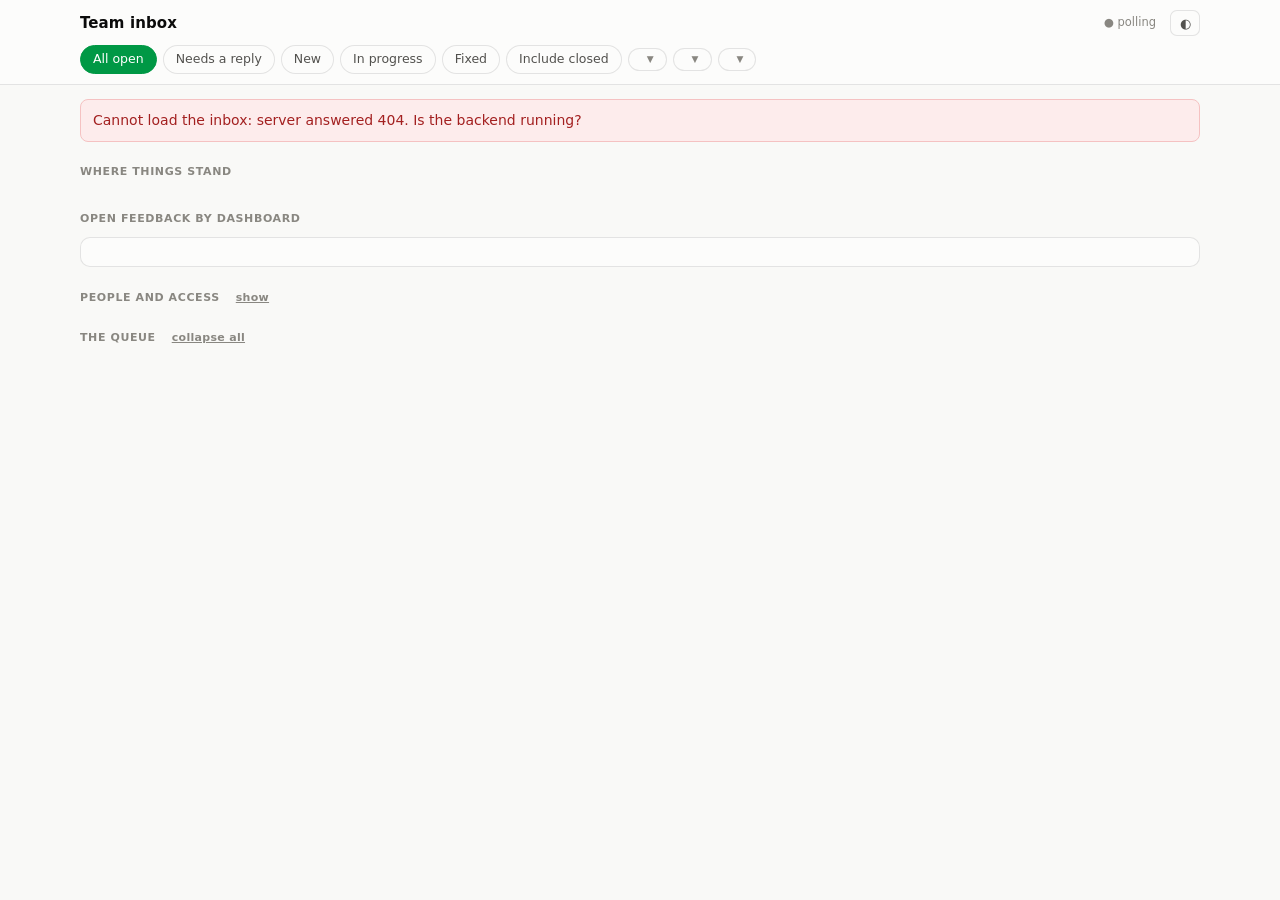
==== commit 962782e8: "Admin role, managed from the team inbox Two asks: an admin who can do everything rather than only au" ====
--- a/backend/QlikCollaboration.Api/wwwroot/index.html
+++ b/backend/QlikCollaboration.Api/wwwroot/index.html
@@ -206,6 +206,34 @@
   }
   .bar-name em { color: var(--muted); font-style: normal; }
   .bars-note { margin-top: 9px; font-size: 12px; color: var(--muted); }
+
+  /* ---------- people & roles ---------- */
+  .people { width: 100%; border-collapse: collapse; }
+  .people th {
+    text-align: left; font-size: 11px; font-weight: 700; letter-spacing: .5px;
+    text-transform: uppercase; color: var(--muted); padding: 0 10px 7px 0;
+  }
+  .people td { padding: 7px 10px 7px 0; border-top: 1px solid var(--hair); font-size: 13px; }
+  .people td.num { font-variant-numeric: tabular-nums; color: var(--ink-2); }
+  .people .who { font-weight: 600; }
+  .people .dir { color: var(--muted); font-size: 11.5px; }
+  .role-pick {
+    border: 1px solid var(--hair); background: var(--card); color: var(--ink-2);
+    border-radius: 20px; padding: 3px 8px; font: inherit; font-size: 12px; cursor: pointer;
+  }
+  .role-pick:disabled { cursor: default; opacity: .6; }
+  .role-admin { border-color: var(--s-critical); color: var(--s-critical); font-weight: 600; }
+  .role-team  { border-color: var(--brand); color: var(--brand-ink); font-weight: 600; }
+  .who-am-i { display: flex; align-items: center; gap: 8px; flex-wrap: wrap; font-size: 12.5px; }
+  .who-am-i input {
+    border: 1px solid var(--hair); background: var(--card); color: var(--ink);
+    border-radius: 7px; padding: 4px 9px; font: inherit; font-size: 12.5px; width: 180px;
+  }
+  .who-am-i input:focus { outline: none; border-color: var(--brand); }
+  .note {
+    margin-top: 10px; font-size: 11.5px; color: var(--muted);
+    border-top: 1px solid var(--hair); padding-top: 9px;
+  }
   /* Track carries no fill of its own; the surface between segments is the 2px gap. */
   .bar-track { height: 14px; display: flex; gap: 2px; }
   .bar-seg { min-width: 3px; }
@@ -280,6 +308,9 @@
   }
   .actions a:hover, .actions button.link:hover { color: var(--ink); text-decoration: underline; }
   .actions .open { color: var(--brand-ink); font-weight: 500; }
+  .actions .danger:hover { color: var(--s-critical); }
+  /* armed: the next click really deletes */
+  .actions .danger.armed { color: var(--s-critical); font-weight: 700; }
 
   .replies { margin: 8px 0 0; padding-left: 12px; border-left: 2px solid var(--grid); }
   .reply { padding: 4px 0; font-size: 13px; }
@@ -328,6 +359,12 @@
 
   <div class="section-label">Open feedback by dashboard</div>
   <div class="panel" id="breakdown"></div>
+
+  <div class="section-label queue-head">
+    <span>People and access</span>
+    <button id="togglePeople" type="button">show</button>
+  </div>
+  <div class="panel" id="people" style="display:none"></div>
 
   <div class="section-label queue-head">
     <span>The queue</span>
@@ -703,6 +740,11 @@
         (it.replyCount > 0
           ? '<button class="link" data-toggle="' + it.id + '">' + (isOpen ? "hide replies" : "show replies") + "</button>"
           : "") +
+        // Deleting someone else's comment is the admin's job and nobody else's, so the
+        // action only exists for them. The API enforces the same rule independently.
+        (myRole() === "admin"
+          ? '<button class="link danger" data-del="' + it.id + '">delete</button>'
+          : "") +
       "</div>" +
       (isOpen ? '<div class="replies">' + (expanded[it.id].length
         ? expanded[it.id].map(function (r) {
@@ -760,6 +802,110 @@
              (shut ? "" : g.items.map(one).join(""));
     }).join("");
   }
+
+  // ---- people & roles -----------------------------------------------------
+  // There is no login here: the API trusts the name it is given, so "who am I" is
+  // typed rather than proven. That makes this a permission model - it decides what
+  // the interface offers - and not a security boundary. Said plainly in the panel
+  // too, because a roles screen that looks like access control while being advisory
+  // is worse than one that admits it.
+
+  var ROLES = [
+    { v: "admin", label: "Admin", hint: "sees everything, may delete any comment and set roles" },
+    { v: "team",  label: "Team",  hint: "sees every thread and gets the notifications" },
+    { v: "guest", label: "Guest", hint: "sees only the threads they started" }
+  ];
+  var people = [];
+  var me = "";
+  try { me = localStorage.getItem("qlikCollab.admin") || ""; } catch (e) { me = ""; }
+
+  function myRole() {
+    for (var i = 0; i < people.length; i++) {
+      if (people[i].username.toLowerCase() === me.toLowerCase()) return people[i].role;
+    }
+    return "guest";
+  }
+
+  function loadPeople() {
+    return fetch("api/users")
+      .then(function (r) { return r.json(); })
+      .then(function (list) { people = list || []; renderPeople(); })
+      .catch(function () { showError("Could not load the people list."); });
+  }
+
+  function renderPeople() {
+    var $p = $("people");
+    if ($p.style.display === "none") return;
+    var amAdmin = myRole() === "admin";
+
+    var rows = people.map(function (u) {
+      var opts = ROLES.map(function (r) {
+        return '<option value="' + r.v + '"' + (u.role === r.v ? " selected" : "") + ">" +
+               esc(r.label) + "</option>";
+      }).join("");
+      return "<tr>" +
+        '<td><span class="who">' + esc(u.username) + "</span>" +
+          (u.userDirectory ? ' <span class="dir">' + esc(u.userDirectory) + "</span>" : "") + "</td>" +
+        '<td><select class="role-pick role-' + esc(u.role) + '" data-user="' + esc(u.username) + '"' +
+          (amAdmin ? "" : " disabled") + ">" + opts + "</select></td>" +
+        '<td class="num">' + u.threads + "</td>" +
+        '<td class="num">' + u.replies + "</td>" +
+        '<td class="num">' + (u.lastSeen ? esc(fmtTime(u.lastSeen)) : "—") + "</td>" +
+      "</tr>";
+    }).join("");
+
+    $p.innerHTML =
+      '<div class="who-am-i"><span>You are</span>' +
+        '<input id="whoami" value="' + esc(me) + '" placeholder="your username" autocomplete="off"/>' +
+        "<span>" + (me
+          ? (myRole() === "admin"
+              ? "— admin, so you can change roles below."
+              : "— " + esc(myRole()) + ". Only an admin can change roles.")
+          : "— type your username to act as yourself.") + "</span></div>" +
+      '<table class="people"><thead><tr>' +
+        "<th>Person</th><th>Role</th><th>Threads</th><th>Replies</th><th>Last wrote</th>" +
+      "</tr></thead><tbody>" +
+      (rows || '<tr><td colspan="5" class="dir">Nobody has opened the panel yet.</td></tr>') +
+      "</tbody></table>" +
+      '<div class="note">' +
+        ROLES.map(function (r) { return "<b>" + esc(r.label) + "</b> — " + esc(r.hint); }).join(" · ") +
+        "<br/>This decides what the interface offers. It is not a login: the API trusts " +
+        "the name it is sent, so it keeps people out of each other's way rather than " +
+        "keeping anyone out." +
+      "</div>";
+  }
+
+  $("togglePeople").addEventListener("click", function () {
+    var $p = $("people"), open = $p.style.display === "none";
+    $p.style.display = open ? "" : "none";
+    this.textContent = open ? "hide" : "show";
+    if (open) loadPeople();
+  });
+
+  $("people").addEventListener("change", function (e) {
+    var sel = e.target.closest(".role-pick");
+    if (sel) {
+      var user = sel.getAttribute("data-user");
+      fetch("api/users/" + encodeURIComponent(user) + "/role", {
+        method: "PUT",
+        headers: { "Content-Type": "application/json" },
+        body: JSON.stringify({ role: sel.value, by: me })
+      }).then(function (r) {
+        if (r.ok) return loadPeople();
+        return r.json().then(function (b) { throw new Error((b && b.error) || "server said " + r.status); });
+      }).catch(function (err) {
+        showError("Could not change the role: " + (err && err.message));
+        loadPeople();                      // put the dropdown back to the truth
+      });
+      return;
+    }
+    if (e.target.id === "whoami") {
+      me = e.target.value.trim();
+      try { localStorage.setItem("qlikCollab.admin", me); } catch (e2) { /* private mode */ }
+      renderPeople();
+      render();     // who you are decides whether the queue offers delete at all
+    }
+  });
 
   // ---- data ---------------------------------------------------------------
   function load() {
@@ -863,6 +1009,30 @@
       }).catch(function (err) { showError("Could not change the status: " + (err && err.message)); });
       return;
     }
+    var del = e.target.closest("button[data-del]");
+    if (del) {
+      // Two clicks, not a modal. It is a soft delete, but nothing in the interface
+      // brings it back, so one stray click should not be enough.
+      if (!del.classList.contains("armed")) {
+        del.classList.add("armed");
+        del.textContent = "delete?";
+        clearTimeout(window.__delTimer);
+        window.__delTimer = setTimeout(function () {
+          del.classList.remove("armed");
+          del.textContent = "delete";
+        }, 3000);
+        return;
+      }
+      fetch("api/comments/" + del.getAttribute("data-del") + "?author=" + encodeURIComponent(me),
+            { method: "DELETE" })
+        .then(function (r) {
+          if (!r.ok) throw new Error("server answered " + r.status);
+          lastPayload = ""; load();
+        })
+        .catch(function (err) { showError("Could not delete: " + (err && err.message)); });
+      return;
+    }
+
     var toggle = e.target.closest("button[data-toggle]");
     if (toggle) {
       var id = toggle.getAttribute("data-toggle");
@@ -914,6 +1084,7 @@
     .then(function (r) { return r.json(); })
     .then(function (c) { qlikBaseUrl = (c && c.qlikBaseUrl) || ""; })
     .catch(function () { /* links are simply omitted */ })
+    .then(loadPeople)          // myRole() decides whether delete is offered
     .then(function () { load(); setPoll(10000); connect(); });
 })();
 </script>
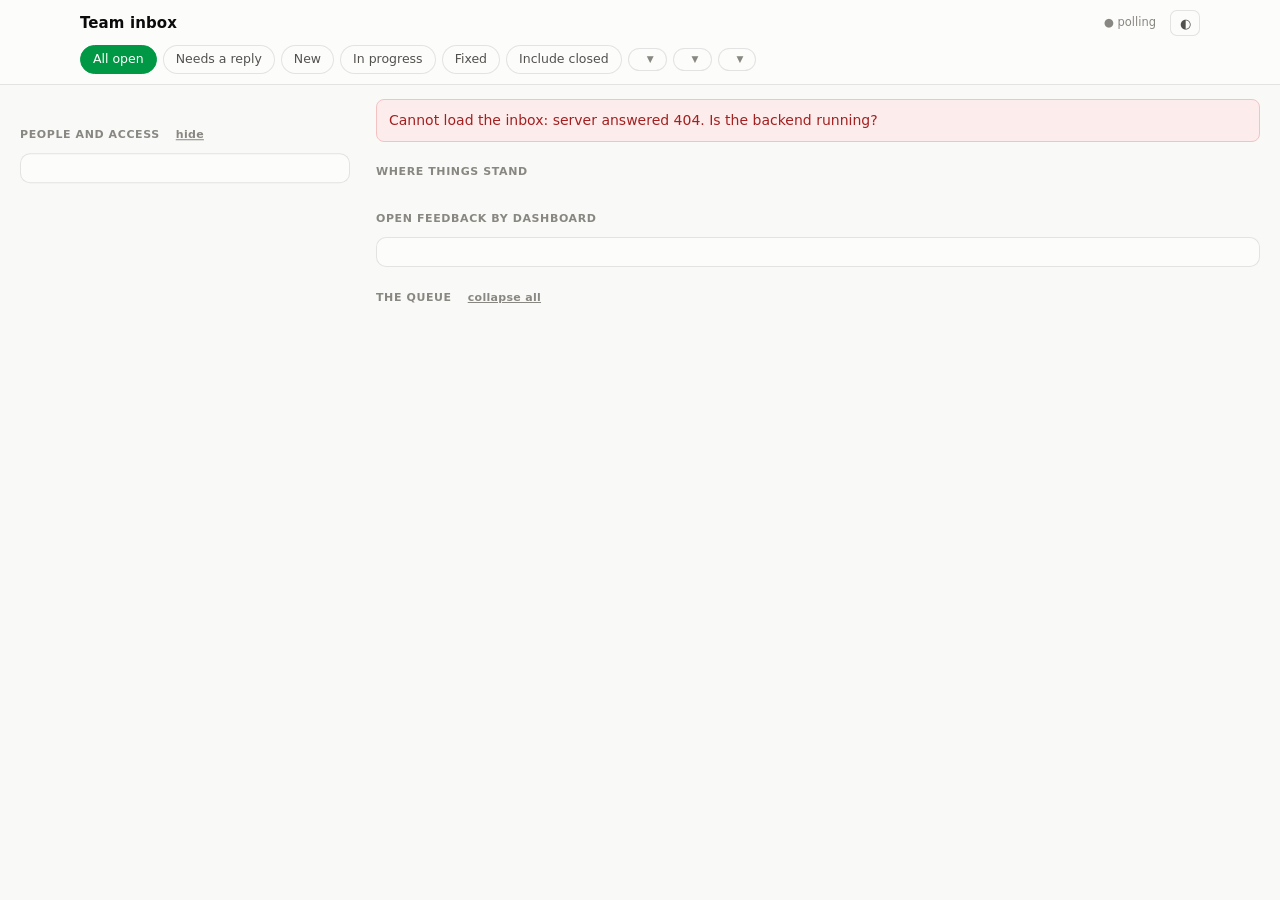
==== commit 08ab49c6: "People and access moves into a sidebar; admins can delete in Qlik too (v0.12.0) Layout  The page was" ====
--- a/backend/QlikCollaboration.Api/wwwroot/index.html
+++ b/backend/QlikCollaboration.Api/wwwroot/index.html
@@ -72,7 +72,26 @@
     color: var(--ink);
     font: 14px/1.5 system-ui, -apple-system, "Segoe UI", sans-serif;
   }
-  .wrap { max-width: 1160px; margin: 0 auto; padding: 0 20px 64px; }
+  /* Two columns: the queue is the work, so it takes the room, and the roles screen
+     lives beside it instead of pushing it down the page. On a wide monitor the old
+     centred 1160px column left most of the screen empty. */
+  .wrap {
+    max-width: 1720px; margin: 0 auto; padding: 0 20px 64px;
+    display: grid; grid-template-columns: 330px minmax(0, 1fr);
+    gap: 0 26px; align-items: start;
+  }
+  .side { position: sticky; top: 104px; }      /* clears the two-row header */
+  .main { min-width: 0; }                       /* lets the queue shrink, not overflow */
+
+  /* Hidden: the queue takes the whole width and the way back is in the header. */
+  .wrap.no-side { grid-template-columns: minmax(0, 1fr); }
+  .wrap.no-side .side { display: none; }
+
+  /* Narrow screens have no room for a second column; stack and stop sticking. */
+  @media (max-width: 1150px) {
+    .wrap { grid-template-columns: minmax(0, 1fr); }
+    .side { position: static; }
+  }
 
   /* ---------- header ---------- */
   header {
@@ -207,29 +226,36 @@
   .bar-name em { color: var(--muted); font-style: normal; }
   .bars-note { margin-top: 9px; font-size: 12px; color: var(--muted); }
 
-  /* ---------- people & roles ---------- */
-  .people { width: 100%; border-collapse: collapse; }
-  .people th {
-    text-align: left; font-size: 11px; font-weight: 700; letter-spacing: .5px;
-    text-transform: uppercase; color: var(--muted); padding: 0 10px 7px 0;
-  }
-  .people td { padding: 7px 10px 7px 0; border-top: 1px solid var(--hair); font-size: 13px; }
-  .people td.num { font-variant-numeric: tabular-nums; color: var(--ink-2); }
-  .people .who { font-weight: 600; }
-  .people .dir { color: var(--muted); font-size: 11.5px; }
+  /* ---------- people & roles ----------
+     A row per person rather than a five-column table: the sidebar is 330px and a
+     table with Threads / Replies / Last wrote columns simply does not fit in it. */
+  .person {
+    display: flex; align-items: center; gap: 8px;
+    padding: 7px 0; border-top: 1px solid var(--hair);
+  }
+  .person:first-of-type { border-top: 0; }
+  .person-main { flex: 1; min-width: 0; }
+  .person-name {
+    font-weight: 600; font-size: 12.5px;
+    overflow: hidden; text-overflow: ellipsis; white-space: nowrap;
+  }
+  .person-sub { font-size: 11px; color: var(--muted); }
   .role-pick {
+    flex: none;
     border: 1px solid var(--hair); background: var(--card); color: var(--ink-2);
-    border-radius: 20px; padding: 3px 8px; font: inherit; font-size: 12px; cursor: pointer;
+    border-radius: 20px; padding: 3px 6px; font: inherit; font-size: 11.5px; cursor: pointer;
   }
   .role-pick:disabled { cursor: default; opacity: .6; }
   .role-admin { border-color: var(--s-critical); color: var(--s-critical); font-weight: 600; }
   .role-team  { border-color: var(--brand); color: var(--brand-ink); font-weight: 600; }
-  .who-am-i { display: flex; align-items: center; gap: 8px; flex-wrap: wrap; font-size: 12.5px; }
+  .who-am-i { margin-bottom: 10px; font-size: 12px; color: var(--muted); }
   .who-am-i input {
+    display: block; width: 100%; margin-top: 4px;
     border: 1px solid var(--hair); background: var(--card); color: var(--ink);
-    border-radius: 7px; padding: 4px 9px; font: inherit; font-size: 12.5px; width: 180px;
+    border-radius: 7px; padding: 5px 9px; font: inherit; font-size: 12.5px;
   }
   .who-am-i input:focus { outline: none; border-color: var(--brand); }
+  .who-am-i b { color: var(--ink-2); }
   .note {
     margin-top: 10px; font-size: 11.5px; color: var(--muted);
     border-top: 1px solid var(--hair); padding-top: 9px;
@@ -332,6 +358,7 @@
   <div class="head-in">
     <h1>Team inbox <b id="count"></b></h1>
     <div class="spacer"></div>
+    <button class="icon-btn" id="showSide" title="People and access" style="display:none">People</button>
     <div class="conn" id="conn">connecting…</div>
     <button class="icon-btn" id="theme" title="Light / dark">◐</button>
   </div>
@@ -351,26 +378,30 @@
   </div>
 </header>
 
-<div class="wrap">
-  <div id="err" class="error" style="display:none"></div>
-
-  <div class="section-label">Where things stand</div>
-  <div class="kpis" id="kpis"></div>
-
-  <div class="section-label">Open feedback by dashboard</div>
-  <div class="panel" id="breakdown"></div>
-
-  <div class="section-label queue-head">
-    <span>People and access</span>
-    <button id="togglePeople" type="button">show</button>
-  </div>
-  <div class="panel" id="people" style="display:none"></div>
-
-  <div class="section-label queue-head">
-    <span>The queue</span>
-    <button id="collapseAll" type="button">collapse all</button>
-  </div>
-  <div id="list"></div>
+<div class="wrap" id="wrap">
+  <aside class="side" id="side">
+    <div class="section-label queue-head">
+      <span>People and access</span>
+      <button id="collapseSide" type="button">hide</button>
+    </div>
+    <div class="panel" id="people"></div>
+  </aside>
+
+  <main class="main">
+    <div id="err" class="error" style="display:none"></div>
+
+    <div class="section-label">Where things stand</div>
+    <div class="kpis" id="kpis"></div>
+
+    <div class="section-label">Open feedback by dashboard</div>
+    <div class="panel" id="breakdown"></div>
+
+    <div class="section-label queue-head">
+      <span>The queue</span>
+      <button id="collapseAll" type="button">collapse all</button>
+    </div>
+    <div id="list"></div>
+  </main>
 </div>
 
 <div id="tip"></div>
@@ -835,7 +866,6 @@
 
   function renderPeople() {
     var $p = $("people");
-    if ($p.style.display === "none") return;
     var amAdmin = myRole() === "admin";
 
     var rows = people.map(function (u) {
@@ -843,44 +873,53 @@
         return '<option value="' + r.v + '"' + (u.role === r.v ? " selected" : "") + ">" +
                esc(r.label) + "</option>";
       }).join("");
-      return "<tr>" +
-        '<td><span class="who">' + esc(u.username) + "</span>" +
-          (u.userDirectory ? ' <span class="dir">' + esc(u.userDirectory) + "</span>" : "") + "</td>" +
-        '<td><select class="role-pick role-' + esc(u.role) + '" data-user="' + esc(u.username) + '"' +
-          (amAdmin ? "" : " disabled") + ">" + opts + "</select></td>" +
-        '<td class="num">' + u.threads + "</td>" +
-        '<td class="num">' + u.replies + "</td>" +
-        '<td class="num">' + (u.lastSeen ? esc(fmtTime(u.lastSeen)) : "—") + "</td>" +
-      "</tr>";
+      var wrote = [];
+      if (u.threads) wrote.push(u.threads + (u.threads === 1 ? " thread" : " threads"));
+      if (u.replies) wrote.push(u.replies + (u.replies === 1 ? " reply" : " replies"));
+      if (!wrote.length) wrote.push("has not written yet");
+      if (u.lastSeen) wrote.push(fmtTime(u.lastSeen));
+
+      return '<div class="person">' +
+          '<div class="person-main">' +
+            '<div class="person-name" title="' + esc(u.username) +
+              (u.userDirectory ? " (" + esc(u.userDirectory) + ")" : "") + '">' +
+              esc(u.username) + "</div>" +
+            '<div class="person-sub">' + esc(wrote.join(" · ")) + "</div>" +
+          "</div>" +
+          '<select class="role-pick role-' + esc(u.role) + '" data-user="' + esc(u.username) + '"' +
+            (amAdmin ? "" : " disabled") + ">" + opts + "</select>" +
+        "</div>";
     }).join("");
 
     $p.innerHTML =
-      '<div class="who-am-i"><span>You are</span>' +
+      '<div class="who-am-i">You are' +
         '<input id="whoami" value="' + esc(me) + '" placeholder="your username" autocomplete="off"/>' +
-        "<span>" + (me
-          ? (myRole() === "admin"
-              ? "— admin, so you can change roles below."
-              : "— " + esc(myRole()) + ". Only an admin can change roles.")
-          : "— type your username to act as yourself.") + "</span></div>" +
-      '<table class="people"><thead><tr>' +
-        "<th>Person</th><th>Role</th><th>Threads</th><th>Replies</th><th>Last wrote</th>" +
-      "</tr></thead><tbody>" +
-      (rows || '<tr><td colspan="5" class="dir">Nobody has opened the panel yet.</td></tr>') +
-      "</tbody></table>" +
+        "<div style=\"margin-top:5px\">" + (me
+          ? (amAdmin ? "<b>Admin</b> — you can change roles and delete any comment."
+                     : "<b>" + esc(myRole()) + "</b> — only an admin can change roles.")
+          : "Type your username to act as yourself.") + "</div>" +
+      "</div>" +
+      (rows || '<div class="person-sub">Nobody has opened the panel yet.</div>') +
       '<div class="note">' +
-        ROLES.map(function (r) { return "<b>" + esc(r.label) + "</b> — " + esc(r.hint); }).join(" · ") +
-        "<br/>This decides what the interface offers. It is not a login: the API trusts " +
-        "the name it is sent, so it keeps people out of each other's way rather than " +
-        "keeping anyone out." +
+        ROLES.map(function (r) { return "<b>" + esc(r.label) + "</b> — " + esc(r.hint); }).join("<br/>") +
+        "<br/><br/>This decides what the interface offers. It is not a login: the API " +
+        "trusts the name it is sent, so it keeps people out of each other's way rather " +
+        "than keeping anyone out." +
       "</div>";
   }
 
-  $("togglePeople").addEventListener("click", function () {
-    var $p = $("people"), open = $p.style.display === "none";
-    $p.style.display = open ? "" : "none";
-    this.textContent = open ? "hide" : "show";
+  // Hiding it gives the whole width to the queue; the way back is in the header, so a
+  // hidden sidebar is never a hidden feature.
+  function setSide(open) {
+    $("wrap").classList.toggle("no-side", !open);
+    $("showSide").style.display = open ? "none" : "";
+    try { localStorage.setItem("qlikCollab.side", open ? "1" : "0"); } catch (e) { /* noop */ }
     if (open) loadPeople();
-  });
+  }
+  $("collapseSide").addEventListener("click", function () { setSide(false); });
+  $("showSide").addEventListener("click", function () { setSide(true); });
+  try { setSide(localStorage.getItem("qlikCollab.side") !== "0"); }
+  catch (e) { setSide(true); }
 
   $("people").addEventListener("change", function (e) {
     var sel = e.target.closest(".role-pick");
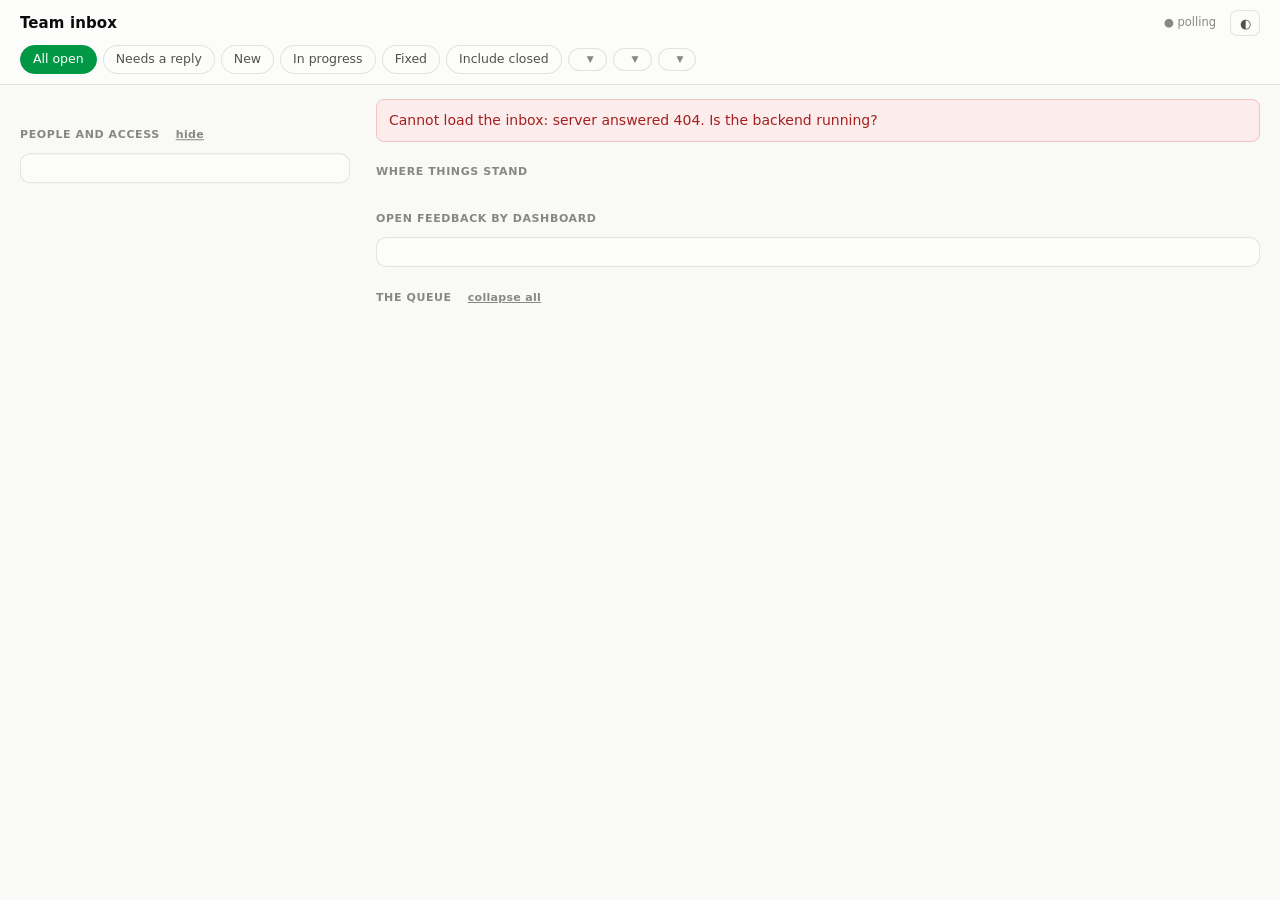
==== commit d478171f: "Header: the People button no longer runs into the status beside it Reported from a screenshot: with " ====
--- a/backend/QlikCollaboration.Api/wwwroot/index.html
+++ b/backend/QlikCollaboration.Api/wwwroot/index.html
@@ -102,8 +102,10 @@
   /* Two rows on purpose. One row could not hold the title, six pills, three
      dropdowns and the status without wrapping, and a wrapped flex row puts the
      connection state on a line of its own looking orphaned. */
+  /* Same width as .wrap below, or the title sits inset from the content it heads
+     and the two look like separate pages on a wide monitor. */
   .head-in {
-    max-width: 1160px; margin: 0 auto; padding: 10px 20px 0;
+    max-width: 1720px; margin: 0 auto; padding: 10px 20px 0;
     display: flex; align-items: center; gap: 14px;
   }
   .head-filters { padding: 9px 20px 10px; }
@@ -122,6 +124,12 @@
     font-size: 13px; line-height: 1;
   }
   .icon-btn:hover { border-color: var(--brand); color: var(--brand-ink); }
+  /* .icon-btn is a fixed 30px box built for a single glyph. This one carries a word,
+     which overflowed it and ran into the connection status beside it. */
+  .text-btn {
+    width: auto; padding: 0 11px; font-size: 12px; white-space: nowrap;
+    border-radius: 20px; flex: none;
+  }
 
   /* ---------- filters: one row, above everything they affect ---------- */
   .filters { display: flex; gap: 6px; flex-wrap: wrap; align-items: center; }
@@ -358,7 +366,7 @@
   <div class="head-in">
     <h1>Team inbox <b id="count"></b></h1>
     <div class="spacer"></div>
-    <button class="icon-btn" id="showSide" title="People and access" style="display:none">People</button>
+    <button class="icon-btn text-btn" id="showSide" title="Show people and access" style="display:none">People</button>
     <div class="conn" id="conn">connecting…</div>
     <button class="icon-btn" id="theme" title="Light / dark">◐</button>
   </div>
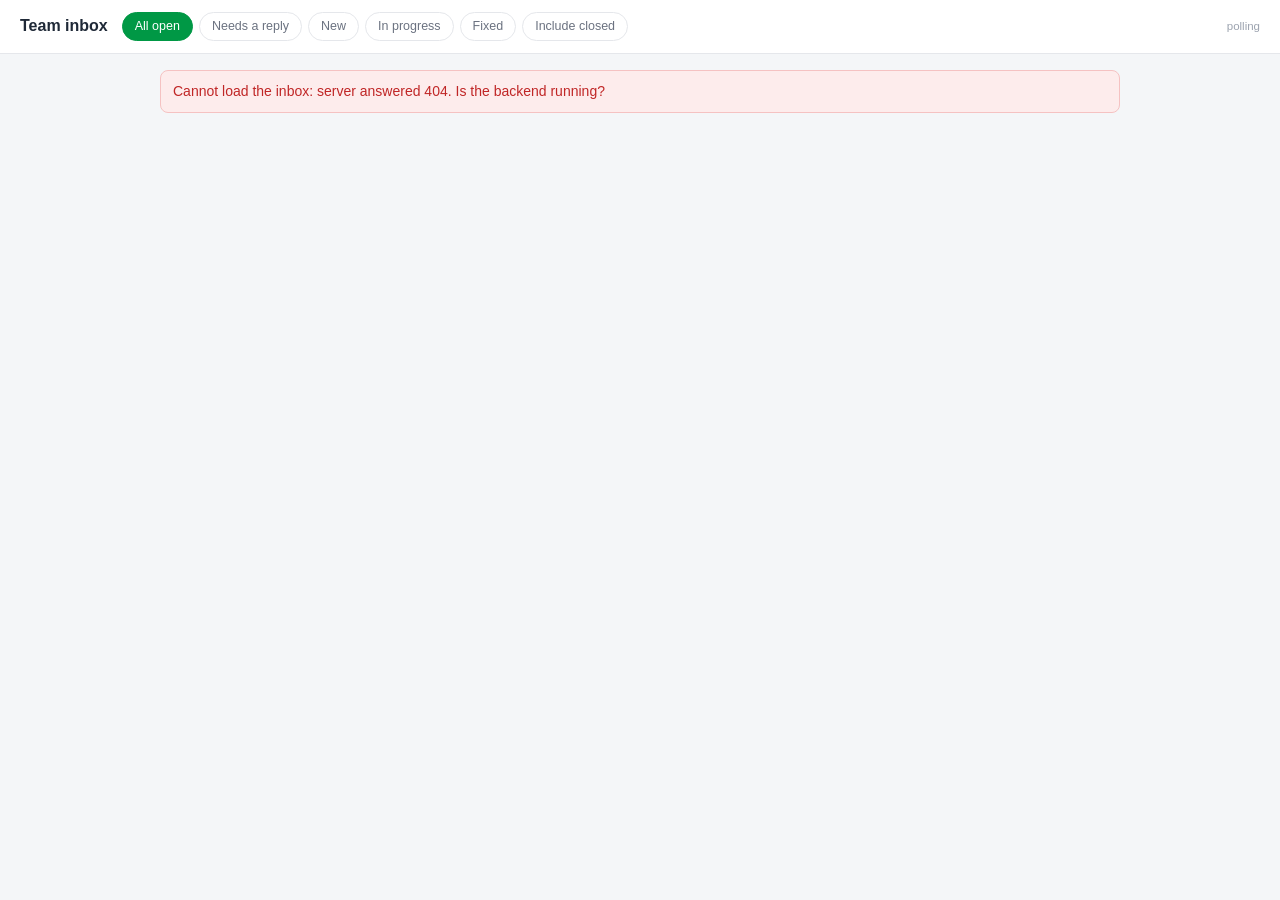
==== commit 655ac548: "Team inbox: one queue for feedback left on any dashboard Comments are stored per sheet and the panel" ====
--- a/backend/QlikCollaboration.Api/wwwroot/index.html
+++ b/backend/QlikCollaboration.Api/wwwroot/index.html
@@ -5,1085 +5,319 @@
 <meta name="viewport" content="width=device-width, initial-scale=1"/>
 <title>Qlik Collaboration — team inbox</title>
 <style>
-  /* ----------------------------------------------------------------------
-     Tokens. Surfaces, ink and gridlines from the validated reference
-     palette; Qlik green stays as the brand accent so this panel and the
-     extension read as one product.
-
-     Status colours are the reserved status palette, and are the same in
-     both modes by design. The mapping avoids putting `serious` next to
-     `warning`: those two measure normal-vision dE 13.6, under the 15 floor,
-     which no amount of labelling excuses. `new` therefore takes the
-     categorical blue instead, and the four segment colours that do end up
-     side by side clear both separation gates in both modes (CVD dE 10.7,
-     normal-vision 20.2).
-     ------------------------------------------------------------------- */
   :root {
-    color-scheme: light;
-    --page: #f9f9f7;
-    --card: #fcfcfb;
-    --ink: #0b0b0b;
-    --ink-2: #52514e;
-    --muted: #898781;
-    --grid: #e1e0d9;
-    --hair: rgba(11, 11, 11, .10);
-    --brand: #009845;
-    --brand-ink: #007d39;
-
-    --s-new: #2a78d6;
-    --s-progress: #fab219;
-    --s-fixed: #0ca30c;
-    --s-closed: #898781;
-    --s-critical: #d03b3b;
-  }
-  @media (prefers-color-scheme: dark) {
-    :root:not([data-theme="light"]) {
-      color-scheme: dark;
-      --page: #0d0d0d;
-      --card: #1a1a19;
-      --ink: #ffffff;
-      --ink-2: #c3c2b7;
-      --muted: #898781;
-      --grid: #2c2c2a;
-      --hair: rgba(255, 255, 255, .10);
-      --brand: #12b055;
-      --brand-ink: #35c46f;
-      --s-new: #3987e5;
-    }
-  }
-  :root[data-theme="dark"] {
-    color-scheme: dark;
-    --page: #0d0d0d;
-    --card: #1a1a19;
-    --ink: #ffffff;
-    --ink-2: #c3c2b7;
-    --muted: #898781;
-    --grid: #2c2c2a;
-    --hair: rgba(255, 255, 255, .10);
-    --brand: #12b055;
-    --brand-ink: #35c46f;
-    --s-new: #3987e5;
-  }
-
+    --green: #009845;
+    --green-dark: #007d39;
+    --ink: #1f2937;
+    --muted: #6b7280;
+    --faint: #9ca3af;
+    --line: #e5e7eb;
+    --bg: #f4f6f8;
+    --card: #fff;
+  }
   * { box-sizing: border-box; }
   body {
     margin: 0;
-    background: var(--page);
+    background: var(--bg);
     color: var(--ink);
-    font: 14px/1.5 system-ui, -apple-system, "Segoe UI", sans-serif;
-  }
-  /* Two columns: the queue is the work, so it takes the room, and the roles screen
-     lives beside it instead of pushing it down the page. On a wide monitor the old
-     centred 1160px column left most of the screen empty. */
-  .wrap {
-    max-width: 1720px; margin: 0 auto; padding: 0 20px 64px;
-    display: grid; grid-template-columns: 330px minmax(0, 1fr);
-    gap: 0 26px; align-items: start;
-  }
-  .side { position: sticky; top: 104px; }      /* clears the two-row header */
-  .main { min-width: 0; }                       /* lets the queue shrink, not overflow */
-
-  /* Hidden: the queue takes the whole width and the way back is in the header. */
-  .wrap.no-side { grid-template-columns: minmax(0, 1fr); }
-  .wrap.no-side .side { display: none; }
-
-  /* Narrow screens have no room for a second column; stack and stop sticking. */
-  @media (max-width: 1150px) {
-    .wrap { grid-template-columns: minmax(0, 1fr); }
-    .side { position: static; }
-  }
-
-  /* ---------- header ---------- */
+    font: 14px/1.5 "Segoe UI", -apple-system, Arial, sans-serif;
+  }
+
   header {
-    position: sticky; top: 0; z-index: 20;
+    position: sticky; top: 0; z-index: 10;
+    display: flex; align-items: center; gap: 14px; flex-wrap: wrap;
+    padding: 12px 20px;
     background: var(--card);
-    border-bottom: 1px solid var(--hair);
-  }
-  /* Two rows on purpose. One row could not hold the title, six pills, three
-     dropdowns and the status without wrapping, and a wrapped flex row puts the
-     connection state on a line of its own looking orphaned. */
-  /* Same width as .wrap below, or the title sits inset from the content it heads
-     and the two look like separate pages on a wide monitor. */
-  .head-in {
-    max-width: 1720px; margin: 0 auto; padding: 10px 20px 0;
-    display: flex; align-items: center; gap: 14px;
-  }
-  .head-filters { padding: 9px 20px 10px; }
-  h1 { margin: 0; font-size: 15px; font-weight: 600; letter-spacing: .1px; }
-  h1 b { color: var(--muted); font-weight: 400; }
+    border-bottom: 1px solid var(--line);
+  }
+  h1 { margin: 0; font-size: 16px; font-weight: 600; }
+  h1 span { color: var(--faint); font-weight: 400; }
   .spacer { flex: 1; }
 
-  .conn { font-size: 11.5px; color: var(--muted); white-space: nowrap; }
-  .conn::before { content: "● "; color: var(--muted); }
-  .conn.live::before { color: var(--s-fixed); }
-  .conn.down::before { color: var(--s-critical); }
-
-  .icon-btn {
-    border: 1px solid var(--hair); background: var(--card); color: var(--ink-2);
-    border-radius: 7px; width: 30px; height: 26px; cursor: pointer;
-    font-size: 13px; line-height: 1;
-  }
-  .icon-btn:hover { border-color: var(--brand); color: var(--brand-ink); }
-  /* .icon-btn is a fixed 30px box built for a single glyph. This one carries a word,
-     which overflowed it and ran into the connection status beside it. */
-  .text-btn {
-    width: auto; padding: 0 11px; font-size: 12px; white-space: nowrap;
-    border-radius: 20px; flex: none;
-  }
-
-  /* ---------- filters: one row, above everything they affect ---------- */
-  .filters { display: flex; gap: 6px; flex-wrap: wrap; align-items: center; }
+  .filters { display: flex; gap: 6px; flex-wrap: wrap; }
   .filters button {
-    border: 1px solid var(--hair); background: var(--card); color: var(--ink-2);
-    border-radius: 20px; padding: 4px 12px; font: inherit; font-size: 12.5px;
+    border: 1px solid var(--line);
+    background: var(--card);
+    border-radius: 20px;
+    padding: 4px 12px;
+    font: inherit; font-size: 12.5px;
+    color: var(--muted);
     cursor: pointer;
   }
-  .filters button:hover { border-color: var(--brand); }
-  .filters button.on { background: var(--brand); border-color: var(--brand); color: #fff; }
-  /* ---------- searchable dropdown ----------
-     A native <select> is fine for five options and unusable for a hundred: no
-     typing, no filtering, just a long scroll. This is a button plus a popover
-     with a search box, which is the same interaction people already know from
-     every other picker. */
-  .combo { position: relative; }
-  .combo-btn {
-    display: flex; align-items: center; gap: 6px; max-width: 230px;
-    border: 1px solid var(--hair); background: var(--card); color: var(--ink-2);
-    border-radius: 20px; padding: 4px 10px; font: inherit; font-size: 12.5px;
+  .filters button:hover { border-color: var(--green); }
+  .filters button.on { background: var(--green); border-color: var(--green); color: #fff; }
+
+  .conn { font-size: 11.5px; color: var(--faint); white-space: nowrap; }
+  .conn.live::before { content: "● "; color: var(--green); }
+  .conn.down::before { content: "● "; color: #dc2626; }
+
+  main { padding: 16px 20px 60px; max-width: 1000px; margin: 0 auto; }
+
+  .group-head {
+    display: flex; align-items: baseline; gap: 8px;
+    margin: 18px 0 8px;
+    font-size: 13px; font-weight: 600;
+  }
+  .group-head:first-child { margin-top: 0; }
+  .group-head a { color: var(--green); text-decoration: none; font-weight: 400; font-size: 12px; }
+  .group-head a:hover { text-decoration: underline; }
+  .group-head .sheet { color: var(--muted); font-weight: 400; }
+
+  .item {
+    background: var(--card);
+    border: 1px solid var(--line);
+    border-left: 3px solid transparent;
+    border-radius: 8px;
+    padding: 10px 12px;
+    margin-bottom: 8px;
+  }
+  /* Nobody has answered this yet — the whole reason the queue exists. */
+  .item.unanswered { border-left-color: #dc2626; }
+
+  .meta { display: flex; align-items: center; gap: 8px; flex-wrap: wrap; margin-bottom: 4px; }
+  .who { font-weight: 600; }
+  .when { color: var(--faint); font-size: 12px; }
+  .body { white-space: pre-wrap; word-break: break-word; margin-bottom: 6px; }
+
+  .status {
+    border: 0; border-radius: 10px;
+    padding: 2px 9px;
+    font: inherit; font-size: 10.5px; font-weight: 600;
+    text-transform: uppercase; letter-spacing: .4px;
     cursor: pointer;
   }
-  .combo-btn:hover { border-color: var(--brand); }
-  .combo-label { overflow: hidden; text-overflow: ellipsis; white-space: nowrap; }
-  .combo-caret { color: var(--muted); font-size: 9px; flex: none; }
-  /* An active filter has to look active, or a narrowed list reads as
-     "the comments are gone". */
-  .combo.on .combo-btn { border-color: var(--brand); color: var(--brand-ink); font-weight: 600; }
-
-  .combo-pop {
-    position: absolute; z-index: 40; top: calc(100% + 5px); left: 0; width: 268px;
-    background: var(--card); border: 1px solid var(--hair); border-radius: 10px;
-    box-shadow: 0 10px 28px rgba(0, 0, 0, .18); padding: 7px;
-  }
-  .combo-pop[hidden] { display: none; }
-  .combo-search {
-    width: 100%; border: 1px solid var(--hair); border-radius: 7px;
-    background: var(--page); color: var(--ink);
-    padding: 5px 9px; font: inherit; font-size: 12.5px; margin-bottom: 5px;
-  }
-  .combo-search:focus { outline: none; border-color: var(--brand); }
-  .combo-list { max-height: 260px; overflow-y: auto; }
-  .combo-opt {
-    padding: 5px 9px; border-radius: 6px; font-size: 12.5px; color: var(--ink-2);
-    cursor: pointer; overflow: hidden; text-overflow: ellipsis; white-space: nowrap;
-  }
-  .combo-opt:hover, .combo-opt.active { background: var(--page); color: var(--ink); }
-  .combo-opt.sel { color: var(--brand-ink); font-weight: 600; }
-  .combo-opt b { background: rgba(0, 152, 69, .18); font-weight: 700; border-radius: 2px; }
-  .combo-note { padding: 6px 9px; font-size: 11.5px; color: var(--muted); }
-  #fClear {
-    border: 0; background: none; color: var(--muted); padding: 2px 4px;
-    font: inherit; font-size: 12px; cursor: pointer; text-decoration: underline;
-  }
-  #fClear:hover { color: var(--s-critical); }
-
-  /* ---------- overview ---------- */
-  .section-label {
-    font-size: 11px; font-weight: 700; letter-spacing: .6px; text-transform: uppercase;
-    color: var(--muted); margin: 22px 0 9px;
-  }
-  .kpis { display: grid; grid-template-columns: 1.5fr 1fr 1fr 1fr; gap: 10px; }
-  @media (max-width: 780px) { .kpis { grid-template-columns: 1fr 1fr; } }
-
-  .tile {
-    background: var(--card); border: 1px solid var(--hair); border-radius: 10px;
-    padding: 12px 14px; text-align: left; font: inherit; color: inherit;
-    cursor: pointer; position: relative; overflow: hidden;
-  }
-  .tile:hover { border-color: var(--brand); }
-  .tile.on { border-color: var(--brand); box-shadow: inset 0 0 0 1px var(--brand); }
-  /* the state each tile stands for, as a bar down its left edge */
-  .tile::before {
-    content: ""; position: absolute; left: 0; top: 0; bottom: 0; width: 3px;
-    background: var(--tile-accent, transparent);
-  }
-  .tile-label { font-size: 12px; color: var(--ink-2); }
-  /* Proportional figures: tabular-nums makes a big standalone number look loose. */
-  .tile-value { font-size: 26px; font-weight: 600; line-height: 1.15; margin-top: 2px; }
-  .tile-sub { font-size: 11.5px; color: var(--muted); margin-top: 1px; }
-
-  /* the one hero figure on the page */
-  .tile.hero .tile-value { font-size: 48px; font-weight: 600; letter-spacing: -1px; }
-  .tile.hero .tile-sub { font-size: 12px; }
-
-  /* ---------- breakdown ---------- */
-  .panel {
-    background: var(--card); border: 1px solid var(--hair); border-radius: 10px;
-    padding: 14px 16px;
-  }
-  .legend { display: flex; gap: 14px; flex-wrap: wrap; margin-bottom: 12px; }
-  .legend span { display: inline-flex; align-items: center; gap: 6px; font-size: 12px; color: var(--ink-2); }
-  .legend i { width: 10px; height: 10px; border-radius: 2px; display: inline-block; }
-
-  /* max-content lets short dashboard names hug their bars instead of leaving a
-     column of dead space; the cap stops a long .qvf path from squeezing the plot. */
-  .bars { display: grid; grid-template-columns: minmax(0, max-content) 1fr auto; gap: 7px 12px; align-items: center; }
-  .bar-name {
-    font-size: 12.5px; max-width: 230px;
-    overflow: hidden; text-overflow: ellipsis; white-space: nowrap;
-  }
-  .bar-name em { color: var(--muted); font-style: normal; }
-  .bars-note { margin-top: 9px; font-size: 12px; color: var(--muted); }
-
-  /* ---------- people & roles ----------
-     A row per person rather than a five-column table: the sidebar is 330px and a
-     table with Threads / Replies / Last wrote columns simply does not fit in it. */
-  .person {
-    display: flex; align-items: center; gap: 8px;
-    padding: 7px 0; border-top: 1px solid var(--hair);
-  }
-  .person:first-of-type { border-top: 0; }
-  .person-main { flex: 1; min-width: 0; }
-  .person-name {
-    font-weight: 600; font-size: 12.5px;
-    overflow: hidden; text-overflow: ellipsis; white-space: nowrap;
-  }
-  .person-sub { font-size: 11px; color: var(--muted); }
-  .role-pick {
-    flex: none;
-    border: 1px solid var(--hair); background: var(--card); color: var(--ink-2);
-    border-radius: 20px; padding: 3px 6px; font: inherit; font-size: 11.5px; cursor: pointer;
-  }
-  .role-pick:disabled { cursor: default; opacity: .6; }
-  .role-admin { border-color: var(--s-critical); color: var(--s-critical); font-weight: 600; }
-  .role-team  { border-color: var(--brand); color: var(--brand-ink); font-weight: 600; }
-  .who-am-i { margin-bottom: 10px; font-size: 12px; color: var(--muted); }
-  .who-am-i input {
-    display: block; width: 100%; margin-top: 4px;
-    border: 1px solid var(--hair); background: var(--card); color: var(--ink);
-    border-radius: 7px; padding: 5px 9px; font: inherit; font-size: 12.5px;
-  }
-  .who-am-i input:focus { outline: none; border-color: var(--brand); }
-  .who-am-i b { color: var(--ink-2); }
-  .note {
-    margin-top: 10px; font-size: 11.5px; color: var(--muted);
-    border-top: 1px solid var(--hair); padding-top: 9px;
-  }
-  /* Track carries no fill of its own; the surface between segments is the 2px gap. */
-  .bar-track { height: 14px; display: flex; gap: 2px; }
-  .bar-seg { min-width: 3px; }
-  .bar-seg:last-child { border-radius: 0 4px 4px 0; }   /* rounded data-end, square baseline */
-  .bar-total { font-size: 12px; color: var(--ink-2); font-variant-numeric: tabular-nums; }
-
-  #tip {
-    position: fixed; z-index: 60; pointer-events: none; display: none;
-    background: var(--ink); color: var(--page);
-    border-radius: 6px; padding: 5px 8px; font-size: 11.5px; white-space: nowrap;
-    box-shadow: 0 4px 14px rgba(0,0,0,.25);
-  }
-
-  /* ---------- thread list ---------- */
-  .group-head {
-    display: flex; align-items: center; gap: 8px; flex-wrap: wrap;
-    margin: 20px 0 8px; font-size: 13px; font-weight: 600;
-    cursor: pointer; user-select: none;
-  }
-  .group-head .sheet { color: var(--muted); font-weight: 400; }
-  .grp-caret {
-    flex: none; width: 15px; color: var(--muted); font-size: 10px;
-    transition: transform .12s;
-  }
-  .group-head.collapsed .grp-caret { transform: rotate(-90deg); }
-  /* what is hidden, so a collapsed group is never mistaken for an empty one */
-  .grp-count {
-    font-weight: 400; font-size: 11.5px; color: var(--muted);
-    border: 1px solid var(--hair); border-radius: 20px; padding: 0 7px;
-  }
-  .group-head.collapsed .grp-count { color: var(--ink-2); border-color: var(--muted); }
-  .queue-head { display: flex; align-items: center; gap: 10px; }
-  .queue-head button {
-    border: 0; background: none; color: var(--muted); font: inherit; font-size: 11px;
-    letter-spacing: .3px; cursor: pointer; text-transform: none; text-decoration: underline;
-  }
-  .queue-head button:hover { color: var(--brand-ink); }
-  .group-head a { color: var(--brand-ink); text-decoration: none; font-weight: 400; font-size: 12px; }
-  .group-head a:hover { text-decoration: underline; }
-
-  .item {
-    background: var(--card); border: 1px solid var(--hair);
-    border-left: 3px solid transparent; border-radius: 8px;
-    padding: 10px 13px; margin-bottom: 8px;
-  }
-  .item.unanswered { border-left-color: var(--s-critical); }
-
-  .meta { display: flex; align-items: center; gap: 8px; flex-wrap: wrap; margin-bottom: 3px; }
-  .who { font-weight: 600; font-size: 13px; }
-  .when { color: var(--muted); font-size: 12px; }
-  .body { white-space: pre-wrap; word-break: break-word; margin-bottom: 7px; }
-
-  .chip {
-    border: 0; border-radius: 20px; padding: 2px 9px; font: inherit;
-    font-size: 10.5px; font-weight: 700; letter-spacing: .4px; text-transform: uppercase;
-    cursor: pointer; color: #fff;
-  }
-  .chip.s-new      { background: var(--s-new); }
-  .chip.s-progress { background: var(--s-progress); color: #3a2a00; }
-  .chip.s-fixed    { background: var(--s-fixed); }
-  .chip.s-closed   { background: var(--s-closed); }
-  .chip:hover { filter: brightness(.94); }
+  .status-new         { background: #e8f0fe; color: #1a5dc8; }
+  .status-in_progress { background: #fef3e2; color: #b26a00; }
+  .status-fixed       { background: #e6f6ec; color: #1e7e40; }
+  .status-closed      { background: #f1f3f5; color: #7b8794; }
 
   .tag { font-size: 11.5px; color: var(--muted); }
-  /* the signal the queue exists for — never colour alone, always the words too */
-  .tag.waiting { color: var(--s-critical); font-weight: 600; }
+  .tag.none { color: #dc2626; font-weight: 600; }
 
   .actions { display: flex; gap: 12px; align-items: center; }
   .actions a, .actions button.link {
-    color: var(--muted); font-size: 12px; text-decoration: none; background: none;
-    border: 0; padding: 0; cursor: pointer; font: inherit; font-size: 12px;
+    color: var(--muted); font-size: 12px; text-decoration: none;
+    background: none; border: 0; padding: 0; cursor: pointer; font-family: inherit;
   }
   .actions a:hover, .actions button.link:hover { color: var(--ink); text-decoration: underline; }
-  .actions .open { color: var(--brand-ink); font-weight: 500; }
-  .actions .danger:hover { color: var(--s-critical); }
-  /* armed: the next click really deletes */
-  .actions .danger.armed { color: var(--s-critical); font-weight: 700; }
-
-  .replies { margin: 8px 0 0; padding-left: 12px; border-left: 2px solid var(--grid); }
+  .actions .open { color: var(--green); font-weight: 500; }
+
+  .replies { margin: 8px 0 0; padding-left: 12px; border-left: 2px solid var(--line); }
   .reply { padding: 4px 0; font-size: 13px; }
-
-  .empty { text-align: center; color: var(--muted); padding: 54px 20px; }
-  .empty strong { display: block; font-size: 16px; color: var(--ink-2); margin-bottom: 6px; }
-  .error {
-    background: #fdecec; border: 1px solid #f5c2c2; color: #a32020;
-    border-radius: 8px; padding: 10px 12px; margin: 14px 0;
-  }
-  @media (prefers-color-scheme: dark) {
-    :root:not([data-theme="light"]) .error { background: #2a1414; border-color: #5b2626; color: #f0a9a9; }
-  }
+  .reply .who { font-size: 13px; }
+
+  .empty { text-align: center; color: var(--faint); padding: 60px 20px; }
+  .empty strong { display: block; font-size: 16px; color: var(--muted); margin-bottom: 6px; }
+  .error { background: #fdecec; border: 1px solid #f5c2c2; color: #c02626;
+           border-radius: 8px; padding: 10px 12px; margin-bottom: 12px; }
 </style>
 </head>
 <body>
 
 <header>
-  <div class="head-in">
-    <h1>Team inbox <b id="count"></b></h1>
-    <div class="spacer"></div>
-    <button class="icon-btn text-btn" id="showSide" title="Show people and access" style="display:none">People</button>
-    <div class="conn" id="conn">connecting…</div>
-    <button class="icon-btn" id="theme" title="Light / dark">◐</button>
+  <h1>Team inbox <span id="count"></span></h1>
+  <div class="filters">
+    <button data-f="all" class="on">All open</button>
+    <button data-f="unanswered">Needs a reply</button>
+    <button data-f="new">New</button>
+    <button data-f="in_progress">In progress</button>
+    <button data-f="fixed">Fixed</button>
+    <button data-f="closed">Include closed</button>
   </div>
-  <div class="head-in head-filters">
-    <div class="filters" id="filters">
-      <button data-f="all" class="on">All open</button>
-      <button data-f="unanswered">Needs a reply</button>
-      <button data-f="new">New</button>
-      <button data-f="in_progress">In progress</button>
-      <button data-f="fixed">Fixed</button>
-      <button data-f="closed">Include closed</button>
-      <div class="combo" id="cUser"></div>
-      <div class="combo" id="cApp"></div>
-      <div class="combo" id="cSheet"></div>
-      <button id="fClear" style="display:none">clear</button>
-    </div>
-  </div>
+  <div class="spacer"></div>
+  <div class="conn" id="conn">connecting…</div>
 </header>
 
-<div class="wrap" id="wrap">
-  <aside class="side" id="side">
-    <div class="section-label queue-head">
-      <span>People and access</span>
-      <button id="collapseSide" type="button">hide</button>
-    </div>
-    <div class="panel" id="people"></div>
-  </aside>
-
-  <main class="main">
-    <div id="err" class="error" style="display:none"></div>
-
-    <div class="section-label">Where things stand</div>
-    <div class="kpis" id="kpis"></div>
-
-    <div class="section-label">Open feedback by dashboard</div>
-    <div class="panel" id="breakdown"></div>
-
-    <div class="section-label queue-head">
-      <span>The queue</span>
-      <button id="collapseAll" type="button">collapse all</button>
-    </div>
-    <div id="list"></div>
-  </main>
-</div>
-
-<div id="tip"></div>
+<main>
+  <div id="err" class="error" style="display:none"></div>
+  <div id="list"></div>
+</main>
 
 <script src="signalr.min.js"></script>
 <script>
 (function () {
   "use strict";
 
-  var STATUS = [
-    { key: "new",         label: "New",         cls: "s-new",      color: "--s-new" },
-    { key: "in_progress", label: "In progress", cls: "s-progress", color: "--s-progress" },
-    { key: "fixed",       label: "Fixed",       cls: "s-fixed",    color: "--s-fixed" },
-    { key: "closed",      label: "Closed",      cls: "s-closed",   color: "--s-closed" }
-  ];
-  var STATUS_BY = {};
-  STATUS.forEach(function (s) { STATUS_BY[s.key] = s; });
-  var ORDER = STATUS.map(function (s) { return s.key; });
+  var STATUS_LABEL = { "new": "New", in_progress: "In progress", fixed: "Fixed", closed: "Closed" };
+  var STATUS_ORDER = ["new", "in_progress", "fixed", "closed"];
 
   var qlikBaseUrl = "";
   var filter = "all";
-  var fUser = "", fApp = "", fSheet = "";
   var items = [];
-  var expanded = {};
+  var expanded = {};          // thread id -> replies array, once fetched
   var lastPayload = "";
 
-  var $ = function (id) { return document.getElementById(id); };
-  var $list = $("list"), $count = $("count"), $conn = $("conn"), $err = $("err");
-  var $kpis = $("kpis"), $breakdown = $("breakdown"), $tip = $("tip");
-  var $fClear = $("fClear");
-  // group key -> true when its threads are folded away; remembered per person
-  var collapsed = {};
-  try { collapsed = JSON.parse(localStorage.getItem("qlikCollab.collapsed") || "{}") || {}; }
-  catch (e) { collapsed = {}; }
-  function saveCollapsed() {
-    try { localStorage.setItem("qlikCollab.collapsed", JSON.stringify(collapsed)); }
-    catch (e) { /* private mode - it just will not be remembered */ }
-  }
+  var $list = document.getElementById("list");
+  var $count = document.getElementById("count");
+  var $conn = document.getElementById("conn");
+  var $err = document.getElementById("err");
 
   function esc(s) {
     return String(s === null || s === undefined ? "" : s)
       .replace(/&/g, "&amp;").replace(/</g, "&lt;").replace(/>/g, "&gt;")
       .replace(/"/g, "&quot;").replace(/'/g, "&#39;");
   }
-  function cssVar(name) {
-    return getComputedStyle(document.documentElement).getPropertyValue(name).trim();
-  }
-
-  // ---- time ---------------------------------------------------------------
-  // Guarded at both ends: a row stamped by the backend can sit ahead of this
-  // machine's clock (different timezone, or a clock set back), and unguarded
-  // "days ago" arithmetic prints things like "-12 days ago".
-  function startOfDay(d) { var x = new Date(d); x.setHours(0, 0, 0, 0); return x; }
-  function daysSince(iso) {
-    return Math.round((startOfDay(new Date()) - startOfDay(new Date(iso))) / 86400000);
-  }
+
   function fmtTime(iso) {
-    var d = new Date(iso);
+    var d = new Date(iso), now = new Date();
     var hm = ("0" + d.getHours()).slice(-2) + ":" + ("0" + d.getMinutes()).slice(-2);
-    var days = daysSince(iso);
+    var days = Math.round((new Date(now.toDateString()) - new Date(d.toDateString())) / 86400000);
     if (days === 0) return "today " + hm;
     if (days === 1) return "yesterday " + hm;
-    if (days > 1 && days < 7) return days + " days ago";
-    return d.toLocaleDateString() + " " + hm;
-  }
-  function waitedLabel(iso) {
-    var days = daysSince(iso);
-    if (days <= 0) return "waiting";                 // today, or clock skew
-    return "waiting " + days + (days === 1 ? " day" : " days");
-  }
-
+    if (days < 7) return days + " days ago";
+    return d.toLocaleDateString();
+  }
+
+  // Same shape on Desktop and Enterprise; only the app id differs (a .qvf path
+  // there, a GUID here), and encoding covers both.
   function qlikUrl(it) {
     if (!qlikBaseUrl) return null;
     return qlikBaseUrl + "/sense/app/" + encodeURIComponent(it.appId) +
            "/sheet/" + encodeURIComponent(it.sheetId) + "/state/analysis";
   }
-  function appLabel(it) { return it.appName || it.appId; }
-  function sheetLabel(it) { return it.sheetName || it.sheetId; }
-  function sheetKey(it) { return it.appId + "|" + it.sheetId; }
-  function isWaiting(it) { return it.replyCount === 0 && it.status !== "closed"; }
-
-  function showError(msg) { $err.textContent = msg; $err.style.display = ""; }
+
+  function showError(msg) {
+    $err.textContent = msg;
+    $err.style.display = "";
+  }
   function clearError() { $err.style.display = "none"; }
 
-  // ---- filtering ----------------------------------------------------------
-  // The dropdowns scope the whole view. The status pills then drill into that
-  // scope, which is why the tiles and the chart are computed before the pill is
-  // applied: they are the thing the pill is a drill-down of.
-  function inScope(it) {
-    if (fUser && it.author !== fUser) return false;
-    if (fApp && it.appId !== fApp) return false;
-    if (fSheet && sheetKey(it) !== fSheet) return false;
-    return true;
-  }
-  function matchesStatus(it) {
+  function matches(it) {
     if (filter === "all") return it.status !== "closed";
-    if (filter === "closed") return true;
-    if (filter === "unanswered") return isWaiting(it);
+    if (filter === "closed") return true;              // "include closed" = everything
+    if (filter === "unanswered") return it.replyCount === 0 && it.status !== "closed";
     return it.status === filter;
   }
 
-  // ---- dropdowns ----------------------------------------------------------
-  function distinct(list, keyOf, nameOf, fallbackOf) {
-    var byKey = {}, out = [];
-    list.forEach(function (it) {
-      var k = keyOf(it);
-      if (!k) return;
-      var name = nameOf(it);
-      if (!byKey[k]) { byKey[k] = { value: k, label: name || fallbackOf(it), named: !!name }; out.push(byKey[k]); }
-      else if (!byKey[k].named && name) { byKey[k].label = name; byKey[k].named = true; }
+  function render() {
+    var shown = items.filter(matches);
+    $count.textContent = "(" + shown.length + ")";
+
+    if (!shown.length) {
+      $list.innerHTML = '<div class="empty"><strong>Nothing here</strong>' +
+        (filter === "all" ? "Every comment has been closed." : "No threads match this filter.") +
+        "</div>";
+      return;
+    }
+
+    // Group by dashboard + sheet: the team thinks in dashboards, not in comment ids.
+    var groups = [];
+    var byKey = {};
+    shown.forEach(function (it) {
+      var key = it.appId + "|" + it.sheetId;
+      if (!byKey[key]) { byKey[key] = { key: key, first: it, items: [] }; groups.push(byKey[key]); }
+      byKey[key].items.push(it);
     });
-    return out.sort(function (a, b) { return a.label.localeCompare(b.label); });
-  }
-  // A native <select> is fine for five options and unusable for a hundred: no
-  // typing, no filtering, just a long scroll. Same contract as the select it
-  // replaces — setOptions returns the value that survived, so a choice whose data
-  // has gone falls back to "all" instead of filtering against something absent.
-  var openCombo = null;
-  var MAX_ROWS = 300;               // a hundred is fine; ten thousand must not render
-
-  function Combo(id, allLabel, onPick) {
-    var root = $(id);
-    root.innerHTML =
-      '<button class="combo-btn" type="button" aria-haspopup="listbox" aria-expanded="false">' +
-        '<span class="combo-label"></span><span class="combo-caret">▼</span></button>' +
-      '<div class="combo-pop" hidden>' +
-        '<input class="combo-search" type="text" placeholder="Search…" autocomplete="off" spellcheck="false"/>' +
-        '<div class="combo-list" role="listbox"></div></div>';
-
-    var btn = root.querySelector(".combo-btn"),
-        lab = root.querySelector(".combo-label"),
-        pop = root.querySelector(".combo-pop"),
-        search = root.querySelector(".combo-search"),
-        list = root.querySelector(".combo-list");
-    var options = [], value = "", shown = [], active = -1;
-
-    function allText() { return allLabel + " (" + options.length + ")"; }
-    function paint() {
-      var hit = null;
-      options.forEach(function (o) { if (o.value === value) hit = o; });
-      lab.textContent = hit ? hit.label : allText();
-      btn.title = lab.textContent;
-      root.classList.toggle("on", !!value);
-    }
-    function mark(label, q) {
-      var i = q ? label.toLowerCase().indexOf(q) : -1;
-      if (i === -1) return esc(label);
-      return esc(label.slice(0, i)) + "<b>" + esc(label.slice(i, i + q.length)) + "</b>" +
-             esc(label.slice(i + q.length));
-    }
-    function renderList() {
-      var q = search.value.trim().toLowerCase();
-      shown = q ? options.filter(function (o) { return o.label.toLowerCase().indexOf(q) !== -1; }) : options;
-      var html = '<div class="combo-opt' + (value ? "" : " sel") + '" data-v="" role="option">' +
-                 esc(allText()) + "</div>";
-      html += shown.slice(0, MAX_ROWS).map(function (o, i) {
-        return '<div class="combo-opt' + (o.value === value ? " sel" : "") +
-               (i === active ? " active" : "") + '" data-v="' + esc(o.value) +
-               '" role="option" title="' + esc(o.label) + '">' + mark(o.label, q) + "</div>";
-      }).join("");
-      if (!shown.length) html += '<div class="combo-note">Nothing matches “' + esc(search.value.trim()) + "”</div>";
-      else if (shown.length > MAX_ROWS)
-        html += '<div class="combo-note">' + (shown.length - MAX_ROWS) + " more — keep typing to narrow</div>";
-      list.innerHTML = html;
-      var act = list.querySelector(".combo-opt.active");
-      if (act) act.scrollIntoView({ block: "nearest" });
-    }
-    function open() {
-      if (openCombo) openCombo();          // only one popover at a time
-      openCombo = close;
-      pop.hidden = false;
-      btn.setAttribute("aria-expanded", "true");
-      search.value = ""; active = -1;
-      renderList();
-      search.focus();
-    }
-    function close() {
-      pop.hidden = true;
-      btn.setAttribute("aria-expanded", "false");
-      if (openCombo === close) openCombo = null;
-    }
-    function pick(v) { value = v; paint(); close(); onPick(); }
-
-    btn.addEventListener("click", function (e) {
-      e.stopPropagation();
-      if (pop.hidden) open(); else close();
-    });
-    root.addEventListener("click", function (e) { e.stopPropagation(); });
-    search.addEventListener("input", function () { active = -1; renderList(); });
-    search.addEventListener("keydown", function (e) {
-      var n = Math.min(shown.length, MAX_ROWS);
-      if (e.key === "ArrowDown" || e.key === "ArrowUp") {
-        e.preventDefault();
-        if (!n) return;
-        active = e.key === "ArrowDown" ? (active + 1) % n : (active <= 0 ? n - 1 : active - 1);
-        renderList();
-      } else if (e.key === "Enter") {
-        e.preventDefault();
-        if (active >= 0 && shown[active]) pick(shown[active].value);
-        else if (n === 1) pick(shown[0].value);        // one match left: just take it
-      } else if (e.key === "Escape") {
-        e.preventDefault(); close(); btn.focus();
-      }
-    });
-    list.addEventListener("click", function (e) {
-      var opt = e.target.closest(".combo-opt");
-      if (opt) pick(opt.getAttribute("data-v"));
-    });
-
-    return {
-      setOptions: function (opts, current) {
-        options = opts;
-        value = (current && opts.some(function (o) { return o.value === current; })) ? current : "";
-        paint();
-        if (!pop.hidden) renderList();
-        return value;
-      },
-      get value() { return value; },
-      clear: function () { value = ""; paint(); }
-    };
-  }
-  document.addEventListener("click", function () { if (openCombo) openCombo(); });
-
-  function syncFilters() {
-    fUser = cUser.setOptions(
-      distinct(items, function (i) { return i.author; },
-                      function (i) { return i.author; },
-                      function (i) { return i.author; }), fUser);
-    fApp = cApp.setOptions(
-      distinct(items, function (i) { return i.appId; },
-                      function (i) { return i.appName; },
-                      function (i) { return i.appId; }), fApp);
-    var forSheets = fApp ? items.filter(function (i) { return i.appId === fApp; }) : items;
-    fSheet = cSheet.setOptions(
-      distinct(forSheets, sheetKey,
-        function (i) { return i.sheetName ? (fApp ? i.sheetName : appLabel(i) + " › " + i.sheetName) : ""; },
-        function (i) { return fApp ? i.sheetId : appLabel(i) + " › " + i.sheetId; }), fSheet);
-    $fClear.style.display = (fUser || fApp || fSheet) ? "" : "none";
-  }
-
-  // ---- the numbers --------------------------------------------------------
-  function renderKpis(scoped) {
-    var waiting = scoped.filter(isWaiting);
-    var oldest = waiting.reduce(function (acc, it) {
-      var d = daysSince(it.createdAt);
-      return d > acc ? d : acc;
-    }, 0);
-    var counts = {};
-    scoped.forEach(function (it) { counts[it.status] = (counts[it.status] || 0) + 1; });
-
-    function tile(cls, f, accent, label, value, sub) {
-      return '<button class="tile' + (cls ? " " + cls : "") + (filter === f ? " on" : "") + '"' +
-             ' data-f="' + f + '" style="--tile-accent:' + accent + '">' +
-             '<div class="tile-label">' + esc(label) + "</div>" +
-             '<div class="tile-value">' + value + "</div>" +
-             '<div class="tile-sub">' + esc(sub) + "</div></button>";
-    }
-
-    // Age is the useful subline when there is an age to report. When every waiting
-    // thread dates from today — or from ahead of this clock — say something the data
-    // actually supports instead of asserting "all from today" off a skewed clock.
-    var boards = {};
-    waiting.forEach(function (it) { boards[it.appId] = true; });
-    var boardCount = Object.keys(boards).length;
-    var sub = waiting.length === 0
-      ? "everything has an answer"
-      : oldest > 0
-        ? "oldest has waited " + oldest + (oldest === 1 ? " day" : " days")
-        : "across " + boardCount + (boardCount === 1 ? " dashboard" : " dashboards");
-
-    $kpis.innerHTML =
-      tile("hero", "unanswered", "var(--s-critical)", "Needs a reply", waiting.length, sub) +
-      tile("", "new", "var(--s-new)", "New", counts["new"] || 0, "not picked up yet") +
-      tile("", "in_progress", "var(--s-progress)", "In progress", counts.in_progress || 0, "being worked on") +
-      tile("", "fixed", "var(--s-fixed)", "Fixed", counts.fixed || 0, "awaiting close");
-  }
-
-  // Horizontal stacked bars: length compares dashboards, composition shows the
-  // mix. Segments are separated by a 2px gap in the surface colour rather than a
-  // stroke, and only the data-end is rounded.
-  function renderBreakdown(scoped) {
-    if (!scoped.length) {
-      $breakdown.innerHTML = '<div class="tag">Nothing in scope to summarise.</div>';
-      return;
-    }
-    var groups = {}, order = [];
-    scoped.forEach(function (it) {
-      var k = it.appId;
-      if (!groups[k]) { groups[k] = { label: appLabel(it), named: !!it.appName, total: 0, by: {}, sheets: {} }; order.push(k); }
-      var g = groups[k];
-      if (!g.named && it.appName) { g.label = it.appName; g.named = true; }
-      g.total++;
-      g.by[it.status] = (g.by[it.status] || 0) + 1;
-      g.sheets[it.sheetId] = true;
-    });
-
-    order.sort(function (a, b) { return groups[b].total - groups[a].total; });
-
-    // The question is "which dashboard is piling up", and past a handful of rows
-    // that answer is buried in a wall of near-identical bars that also pushes the
-    // queue off the screen. Show the leaders and account for the rest in a note.
-    //
-    // The remainder is deliberately NOT a bar. It is an aggregate of many
-    // dashboards, so its length is not comparable with a single one's - drawn as a
-    // bar it was both longer than the scale allowed (it overflowed the panel) and
-    // an invitation to read "Other" as the busiest dashboard.
-    var TOP = 8, tail = order.slice(TOP), tailTotal = 0;
-    if (tail.length > 1) {
-      tail.forEach(function (k) { tailTotal += groups[k].total; });
-      order = order.slice(0, TOP);
-    } else {
-      tail = [];
-    }
-    var max = order.reduce(function (m, k) { return Math.max(m, groups[k].total); }, 0) || 1;
-
-    // Only the states actually on screen. A legend entry with no segment behind it
-    // reads as "there is some Closed work somewhere" when the scope holds none.
-    var present = {};
-    scoped.forEach(function (it) { present[it.status] = true; });
-    var legend = '<div class="legend">' + STATUS.filter(function (s) { return present[s.key]; })
-      .map(function (s) {
-        return "<span><i style='background:var(" + s.color + ")'></i>" + esc(s.label) + "</span>";
-      }).join("") + "</div>";
-
-    var rows = order.map(function (k) {
-      var g = groups[k];
-      var segs = STATUS.filter(function (s) { return g.by[s.key]; }).map(function (s) {
-        var n = g.by[s.key];
-        return '<div class="bar-seg" style="flex:' + n + ';background:var(' + s.color + ')"' +
-               ' data-tip="' + esc(g.label + " · " + s.label + ": " + n +
-                                  (n === 1 ? " thread" : " threads")) + '"></div>';
-      }).join("");
-      var sheetCount = Object.keys(g.sheets).length;
-      return '<div class="bar-name" title="' + esc(g.label) + '">' + esc(g.label) +
-               " <em>· " + sheetCount + (sheetCount === 1 ? " sheet" : " sheets") + "</em></div>" +
-             '<div class="bar-track" style="width:' + (g.total / max * 100).toFixed(1) + '%">' + segs + "</div>" +
-             '<div class="bar-total">' + g.total + "</div>";
+
+    $list.innerHTML = groups.map(function (g) {
+      var it = g.first;
+      var url = qlikUrl(it);
+      var appLabel = it.appName || it.appId;
+      var sheetLabel = it.sheetName || it.sheetId;
+      return '<div class="group-head">' +
+               "<span>" + esc(appLabel) + '</span><span class="sheet">› ' + esc(sheetLabel) + "</span>" +
+               (url ? ' <a href="' + esc(url) + '" target="_blank" rel="noopener">open in Qlik ↗</a>' : "") +
+             "</div>" +
+             g.items.map(one).join("");
     }).join("");
-
-    var note = tail.length
-      ? '<div class="bars-note">and ' + tail.length + " more dashboards holding " + tailTotal +
-        (tailTotal === 1 ? " thread" : " threads") + " between them</div>"
-      : "";
-    $breakdown.innerHTML = legend + '<div class="bars">' + rows + "</div>" + note;
-  }
-
-  // ---- the list -----------------------------------------------------------
+  }
+
   function one(it) {
     var url = qlikUrl(it);
-    var st = STATUS_BY[it.status] || STATUS_BY["new"];
-    var waiting = isWaiting(it);
+    var reply = it.replyCount === 0
+      ? '<span class="tag none">no reply yet</span>'
+      : '<span class="tag">' + it.replyCount + (it.replyCount === 1 ? " reply" : " replies") + "</span>";
     var isOpen = Object.prototype.hasOwnProperty.call(expanded, it.id);
 
-    return '<div class="item' + (waiting ? " unanswered" : "") + '">' +
+    var h = '<div class="item' + (it.replyCount === 0 && it.status !== "closed" ? " unanswered" : "") + '">' +
       '<div class="meta">' +
         '<span class="who">' + esc(it.author) + "</span>" +
         '<span class="when">' + esc(fmtTime(it.createdAt)) + "</span>" +
-        '<button class="chip ' + st.cls + '" data-id="' + it.id + '" data-status="' + esc(it.status) +
-          '" title="Click to move it along">' + esc(st.label) + "</button>" +
-        (waiting
-          ? '<span class="tag waiting">' + esc(waitedLabel(it.createdAt)) + "</span>"
-          : '<span class="tag">' + it.replyCount + (it.replyCount === 1 ? " reply" : " replies") + "</span>") +
+        '<button class="status status-' + esc(it.status) + '" data-id="' + it.id +
+          '" data-status="' + esc(it.status) + '" title="Click to move it along">' +
+          esc(STATUS_LABEL[it.status] || it.status) + "</button>" +
+        reply +
       "</div>" +
       '<div class="body">' + esc(it.body) + "</div>" +
       '<div class="actions">' +
         (url ? '<a class="open" href="' + esc(url) + '" target="_blank" rel="noopener">open the sheet ↗</a>' : "") +
         (it.replyCount > 0
-          ? '<button class="link" data-toggle="' + it.id + '">' + (isOpen ? "hide replies" : "show replies") + "</button>"
+          ? '<button class="link" data-toggle="' + it.id + '">' +
+              (isOpen ? "hide replies" : "show replies") + "</button>"
           : "") +
-        // Deleting someone else's comment is the admin's job and nobody else's, so the
-        // action only exists for them. The API enforces the same rule independently.
-        (myRole() === "admin"
-          ? '<button class="link danger" data-del="' + it.id + '">delete</button>'
-          : "") +
-      "</div>" +
-      (isOpen ? '<div class="replies">' + (expanded[it.id].length
-        ? expanded[it.id].map(function (r) {
+      "</div>";
+
+    if (isOpen) {
+      var rs = expanded[it.id];
+      h += '<div class="replies">' + (rs.length
+        ? rs.map(function (r) {
             return '<div class="reply"><span class="who">' + esc(r.author) + "</span> " +
-                   '<span class="when">' + esc(fmtTime(r.createdAt)) + "</span><br/>" + esc(r.body) + "</div>";
+                   '<span class="when">' + esc(fmtTime(r.createdAt)) + "</span><br/>" +
+                   esc(r.body) + "</div>";
           }).join("")
-        : '<div class="reply when">No replies.</div>') + "</div>" : "") +
-      "</div>";
-  }
-
-  function render() {
-    syncFilters();
-    var scoped = items.filter(inScope);
-    renderKpis(scoped);
-    renderBreakdown(scoped);
-
-    var shown = scoped.filter(matchesStatus);
-    $count.textContent = "(" + shown.length + ")";
-
-    if (!shown.length) {
-      var narrowed = [];
-      if (fUser) narrowed.push("person");
-      if (fApp) narrowed.push("app");
-      if (fSheet) narrowed.push("sheet");
-      $list.innerHTML = '<div class="empty"><strong>Nothing here</strong>' +
-        (narrowed.length
-          ? "No threads match the " + narrowed.join(" and ") + " filter" + (narrowed.length > 1 ? "s" : "") + " you have set."
-          : filter === "all" ? "Every comment has been closed."
-                             : "No threads match this filter.") + "</div>";
-      return;
-    }
-
-    var groups = [], byKey = {};
-    shown.forEach(function (it) {
-      var k = sheetKey(it);
-      if (!byKey[k]) { byKey[k] = { first: it, items: [] }; groups.push(byKey[k]); }
-      byKey[k].items.push(it);
-      if (!byKey[k].first.appName && it.appName) byKey[k].first = it;
-    });
-
-    var anyOpen = groups.some(function (g) { return !collapsed[sheetKey(g.first)]; });
-    $("collapseAll").textContent = anyOpen ? "collapse all" : "expand all";
-
-    $list.innerHTML = groups.map(function (g) {
-      var it = g.first, url = qlikUrl(it), key = sheetKey(it);
-      var shut = !!collapsed[key];
-      // The count rides the header so a folded group never looks like an empty one.
-      return '<div class="group-head' + (shut ? " collapsed" : "") + '" data-group="' + esc(key) + '">' +
-               '<span class="grp-caret">▼</span>' +
-               "<span>" + esc(appLabel(it)) + "</span>" +
-               '<span class="sheet">› ' + esc(sheetLabel(it)) + "</span>" +
-               '<span class="grp-count">' + g.items.length + "</span>" +
-               (url ? '<a href="' + esc(url) + '" target="_blank" rel="noopener">open in Qlik ↗</a>' : "") +
-             "</div>" +
-             (shut ? "" : g.items.map(one).join(""));
-    }).join("");
-  }
-
-  // ---- people & roles -----------------------------------------------------
-  // There is no login here: the API trusts the name it is given, so "who am I" is
-  // typed rather than proven. That makes this a permission model - it decides what
-  // the interface offers - and not a security boundary. Said plainly in the panel
-  // too, because a roles screen that looks like access control while being advisory
-  // is worse than one that admits it.
-
-  var ROLES = [
-    { v: "admin", label: "Admin", hint: "sees everything, may delete any comment and set roles" },
-    { v: "team",  label: "Team",  hint: "sees every thread and gets the notifications" },
-    { v: "guest", label: "Guest", hint: "sees only the threads they started" }
-  ];
-  var people = [];
-  var me = "";
-  try { me = localStorage.getItem("qlikCollab.admin") || ""; } catch (e) { me = ""; }
-
-  function myRole() {
-    for (var i = 0; i < people.length; i++) {
-      if (people[i].username.toLowerCase() === me.toLowerCase()) return people[i].role;
-    }
-    return "guest";
-  }
-
-  function loadPeople() {
-    return fetch("api/users")
-      .then(function (r) { return r.json(); })
-      .then(function (list) { people = list || []; renderPeople(); })
-      .catch(function () { showError("Could not load the people list."); });
-  }
-
-  function renderPeople() {
-    var $p = $("people");
-    var amAdmin = myRole() === "admin";
-
-    var rows = people.map(function (u) {
-      var opts = ROLES.map(function (r) {
-        return '<option value="' + r.v + '"' + (u.role === r.v ? " selected" : "") + ">" +
-               esc(r.label) + "</option>";
-      }).join("");
-      var wrote = [];
-      if (u.threads) wrote.push(u.threads + (u.threads === 1 ? " thread" : " threads"));
-      if (u.replies) wrote.push(u.replies + (u.replies === 1 ? " reply" : " replies"));
-      if (!wrote.length) wrote.push("has not written yet");
-      if (u.lastSeen) wrote.push(fmtTime(u.lastSeen));
-
-      return '<div class="person">' +
-          '<div class="person-main">' +
-            '<div class="person-name" title="' + esc(u.username) +
-              (u.userDirectory ? " (" + esc(u.userDirectory) + ")" : "") + '">' +
-              esc(u.username) + "</div>" +
-            '<div class="person-sub">' + esc(wrote.join(" · ")) + "</div>" +
-          "</div>" +
-          '<select class="role-pick role-' + esc(u.role) + '" data-user="' + esc(u.username) + '"' +
-            (amAdmin ? "" : " disabled") + ">" + opts + "</select>" +
-        "</div>";
-    }).join("");
-
-    $p.innerHTML =
-      '<div class="who-am-i">You are' +
-        '<input id="whoami" value="' + esc(me) + '" placeholder="your username" autocomplete="off"/>' +
-        "<div style=\"margin-top:5px\">" + (me
-          ? (amAdmin ? "<b>Admin</b> — you can change roles and delete any comment."
-                     : "<b>" + esc(myRole()) + "</b> — only an admin can change roles.")
-          : "Type your username to act as yourself.") + "</div>" +
-      "</div>" +
-      (rows || '<div class="person-sub">Nobody has opened the panel yet.</div>') +
-      '<div class="note">' +
-        ROLES.map(function (r) { return "<b>" + esc(r.label) + "</b> — " + esc(r.hint); }).join("<br/>") +
-        "<br/><br/>This decides what the interface offers. It is not a login: the API " +
-        "trusts the name it is sent, so it keeps people out of each other's way rather " +
-        "than keeping anyone out." +
-      "</div>";
-  }
-
-  // Hiding it gives the whole width to the queue; the way back is in the header, so a
-  // hidden sidebar is never a hidden feature.
-  function setSide(open) {
-    $("wrap").classList.toggle("no-side", !open);
-    $("showSide").style.display = open ? "none" : "";
-    try { localStorage.setItem("qlikCollab.side", open ? "1" : "0"); } catch (e) { /* noop */ }
-    if (open) loadPeople();
-  }
-  $("collapseSide").addEventListener("click", function () { setSide(false); });
-  $("showSide").addEventListener("click", function () { setSide(true); });
-  try { setSide(localStorage.getItem("qlikCollab.side") !== "0"); }
-  catch (e) { setSide(true); }
-
-  $("people").addEventListener("change", function (e) {
-    var sel = e.target.closest(".role-pick");
-    if (sel) {
-      var user = sel.getAttribute("data-user");
-      fetch("api/users/" + encodeURIComponent(user) + "/role", {
-        method: "PUT",
-        headers: { "Content-Type": "application/json" },
-        body: JSON.stringify({ role: sel.value, by: me })
-      }).then(function (r) {
-        if (r.ok) return loadPeople();
-        return r.json().then(function (b) { throw new Error((b && b.error) || "server said " + r.status); });
-      }).catch(function (err) {
-        showError("Could not change the role: " + (err && err.message));
-        loadPeople();                      // put the dropdown back to the truth
-      });
-      return;
-    }
-    if (e.target.id === "whoami") {
-      me = e.target.value.trim();
-      try { localStorage.setItem("qlikCollab.admin", me); } catch (e2) { /* private mode */ }
-      renderPeople();
-      render();     // who you are decides whether the queue offers delete at all
-    }
-  });
-
-  // ---- data ---------------------------------------------------------------
+        : '<div class="reply when">No replies.</div>') + "</div>";
+    }
+    return h + "</div>";
+  }
+
   function load() {
-    fetch("api/inbox?includeClosed=" + (filter === "closed"))
+    var includeClosed = (filter === "closed");
+    fetch("api/inbox?includeClosed=" + includeClosed)
       .then(function (r) { if (!r.ok) throw new Error("server answered " + r.status); return r.json(); })
       .then(function (data) {
         clearError();
+        // Re-rendering on every poll would collapse an expanded thread under the
+        // reader's cursor, so only redraw when something actually changed.
         var payload = JSON.stringify(data);
-        if (payload === lastPayload) return;    // never redraw an expanded thread away
+        if (payload === lastPayload) return;
         lastPayload = payload;
         items = data;
         render();
       })
       .catch(function (err) {
-        showError("Cannot load the inbox: " + (err && err.message) + ". Is the backend running?");
-      });
-  }
-
-  // ---- events -------------------------------------------------------------
-  function applyStatusFilter(f) {
-    filter = f;
-    Array.prototype.forEach.call($("filters").querySelectorAll("button[data-f]"), function (b) {
-      b.classList.toggle("on", b.getAttribute("data-f") === f);
+        showError("Cannot load the inbox: " + (err && err.message) +
+                  ". Is the backend running?");
+      });
+  }
+
+  document.querySelector(".filters").addEventListener("click", function (e) {
+    var btn = e.target.closest("button[data-f]");
+    if (!btn) return;
+    filter = btn.getAttribute("data-f");
+    Array.prototype.forEach.call(this.querySelectorAll("button"), function (b) {
+      b.classList.toggle("on", b === btn);
     });
-    lastPayload = "";          // "include closed" changes the query itself
+    lastPayload = "";       // the query itself changes for "include closed"
     load();
-  }
-
-  $("filters").addEventListener("click", function (e) {
-    var btn = e.target.closest("button[data-f]");
-    if (btn) applyStatusFilter(btn.getAttribute("data-f"));
   });
-  $kpis.addEventListener("click", function (e) {
-    var tile = e.target.closest(".tile[data-f]");
-    if (tile) applyStatusFilter(tile.getAttribute("data-f"));
-  });
-
-  // One control, both ways: it reads "expand all" once everything is folded.
-  $("collapseAll").addEventListener("click", function () {
-    var heads = $list.querySelectorAll(".group-head");
-    var anyOpen = Array.prototype.some.call(heads, function (h) {
-      return !collapsed[h.getAttribute("data-group")];
-    });
-    Array.prototype.forEach.call(heads, function (h) {
-      var k = h.getAttribute("data-group");
-      if (anyOpen) collapsed[k] = true; else delete collapsed[k];
-    });
-    saveCollapsed();
-    render();
-  });
-
-  function onFilterChange() {
-    fUser = cUser.value;
-    fApp = cApp.value;
-    // a sheet chosen under a different app is meaningless once the app changes
-    fSheet = (fApp && cSheet.value.indexOf(fApp + "|") !== 0) ? "" : cSheet.value;
-    render();
-  }
-  var cUser = Combo("cUser", "All people", onFilterChange);
-  var cApp = Combo("cApp", "All apps", onFilterChange);
-  var cSheet = Combo("cSheet", "All sheets", onFilterChange);
-  $fClear.addEventListener("click", function () {
-    fUser = fApp = fSheet = "";
-    cUser.clear(); cApp.clear(); cSheet.clear();
-    render();
-  });
-
-  // per-segment hover: an HTML chart is interactive, so the mix is readable
-  // without counting pixels
-  document.addEventListener("mousemove", function (e) {
-    var seg = e.target.closest ? e.target.closest("[data-tip]") : null;
-    if (!seg) { $tip.style.display = "none"; return; }
-    $tip.textContent = seg.getAttribute("data-tip");
-    $tip.style.display = "block";
-    var pad = 12;
-    $tip.style.left = Math.min(e.clientX + pad, window.innerWidth - $tip.offsetWidth - 6) + "px";
-    $tip.style.top = Math.max(6, e.clientY - $tip.offsetHeight - 8) + "px";
-  });
 
   $list.addEventListener("click", function (e) {
-    // the "open in Qlik" link lives in the header and must not fold it
-    var head = e.target.closest(".group-head");
-    if (head && !e.target.closest("a")) {
-      var key = head.getAttribute("data-group");
-      if (collapsed[key]) delete collapsed[key]; else collapsed[key] = true;
-      saveCollapsed();
-      render();
-      return;
-    }
-
-    var chip = e.target.closest("button.chip");
-    if (chip) {
-      var next = ORDER[(ORDER.indexOf(chip.getAttribute("data-status")) + 1) % ORDER.length];
-      fetch("api/comments/" + chip.getAttribute("data-id") + "/status", {
+    var status = e.target.closest("button.status");
+    if (status) {
+      var current = status.getAttribute("data-status");
+      var next = STATUS_ORDER[(STATUS_ORDER.indexOf(current) + 1) % STATUS_ORDER.length];
+      fetch("api/comments/" + status.getAttribute("data-id") + "/status", {
         method: "PUT",
         headers: { "Content-Type": "application/json" },
         body: JSON.stringify({ status: next })
       }).then(function (r) {
         if (!r.ok) throw new Error("server answered " + r.status);
-        lastPayload = ""; load();
-      }).catch(function (err) { showError("Could not change the status: " + (err && err.message)); });
-      return;
-    }
-    var del = e.target.closest("button[data-del]");
-    if (del) {
-      // Two clicks, not a modal. It is a soft delete, but nothing in the interface
-      // brings it back, so one stray click should not be enough.
-      if (!del.classList.contains("armed")) {
-        del.classList.add("armed");
-        del.textContent = "delete?";
-        clearTimeout(window.__delTimer);
-        window.__delTimer = setTimeout(function () {
-          del.classList.remove("armed");
-          del.textContent = "delete";
-        }, 3000);
-        return;
-      }
-      fetch("api/comments/" + del.getAttribute("data-del") + "?author=" + encodeURIComponent(me),
-            { method: "DELETE" })
-        .then(function (r) {
-          if (!r.ok) throw new Error("server answered " + r.status);
-          lastPayload = ""; load();
-        })
-        .catch(function (err) { showError("Could not delete: " + (err && err.message)); });
+        lastPayload = "";
+        load();
+      }).catch(function (err) {
+        showError("Could not change the status: " + (err && err.message));
+      });
       return;
     }
 
     var toggle = e.target.closest("button[data-toggle]");
     if (toggle) {
       var id = toggle.getAttribute("data-toggle");
-      if (Object.prototype.hasOwnProperty.call(expanded, id)) { delete expanded[id]; render(); return; }
+      if (Object.prototype.hasOwnProperty.call(expanded, id)) {
+        delete expanded[id];
+        render();
+        return;
+      }
       fetch("api/inbox/" + id + "/replies")
         .then(function (r) { return r.json(); })
         .then(function (rs) { expanded[id] = rs || []; render(); })
@@ -1091,48 +325,54 @@
     }
   });
 
-  // theme: remembered, and it must beat the OS setting in both directions
-  var $theme = $("theme");
-  try {
-    var saved = localStorage.getItem("qlikCollab.theme");
-    if (saved) document.documentElement.setAttribute("data-theme", saved);
-  } catch (e) { /* private mode */ }
-  $theme.addEventListener("click", function () {
-    var dark = document.documentElement.getAttribute("data-theme") === "dark" ||
-               (!document.documentElement.getAttribute("data-theme") &&
-                window.matchMedia("(prefers-color-scheme: dark)").matches);
-    var next = dark ? "light" : "dark";
-    document.documentElement.setAttribute("data-theme", next);
-    try { localStorage.setItem("qlikCollab.theme", next); } catch (e) { /* noop */ }
-    render();      // segment colours are read from CSS vars
-  });
-
-  // ---- live ---------------------------------------------------------------
+  // ---- live updates -------------------------------------------------------
+  // Same hub the Qlik panel uses. Polling stays as the safety net, slowed right
+  // down once the socket is up.
+  var pollMs = 10000;
   var timer = null;
-  function setPoll(ms) { if (timer) clearInterval(timer); timer = setInterval(load, ms); }
+  function setPoll(ms) {
+    if (timer) clearInterval(timer);
+    pollMs = ms;
+    timer = setInterval(load, ms);
+  }
 
   function connect() {
     if (typeof signalR === "undefined") { $conn.textContent = "polling"; return; }
     try {
       var conn = new signalR.HubConnectionBuilder()
-        .withUrl("hubs/comments").withAutomaticReconnect().build();
+        .withUrl("hubs/comments")
+        .withAutomaticReconnect()
+        .build();
       conn.on("commentsChanged", load);
-      conn.onreconnected(function () { $conn.className = "conn live"; $conn.textContent = "live"; load(); });
-      conn.onclose(function () { $conn.className = "conn down"; $conn.textContent = "reconnecting…"; setPoll(10000); });
+      conn.onreconnected(function () {
+        $conn.className = "conn live"; $conn.textContent = "live"; load();
+      });
+      conn.onclose(function () {
+        $conn.className = "conn down"; $conn.textContent = "reconnecting…"; setPoll(10000);
+      });
       conn.start().then(function () {
-        $conn.className = "conn live"; $conn.textContent = "live"; setPoll(60000);
-      }).catch(function () { $conn.className = "conn"; $conn.textContent = "polling"; });
-    } catch (e) { $conn.className = "conn"; $conn.textContent = "polling"; }
-  }
-
-  // The Qlik host differs per deployment; ask before first render or every
-  // "open the sheet" link points at the wrong machine.
+        $conn.className = "conn live";
+        $conn.textContent = "live";
+        setPoll(60000);
+      }).catch(function () {
+        $conn.className = "conn"; $conn.textContent = "polling";
+      });
+    } catch (e) {
+      $conn.className = "conn"; $conn.textContent = "polling";
+    }
+  }
+
+  // The Qlik host differs per deployment, so ask the server before first render —
+  // otherwise every "open the sheet" link would point at the wrong machine.
   fetch("api/config")
     .then(function (r) { return r.json(); })
     .then(function (c) { qlikBaseUrl = (c && c.qlikBaseUrl) || ""; })
     .catch(function () { /* links are simply omitted */ })
-    .then(loadPeople)          // myRole() decides whether delete is offered
-    .then(function () { load(); setPoll(10000); connect(); });
+    .then(function () {
+      load();
+      setPoll(10000);
+      connect();
+    });
 })();
 </script>
 </body>
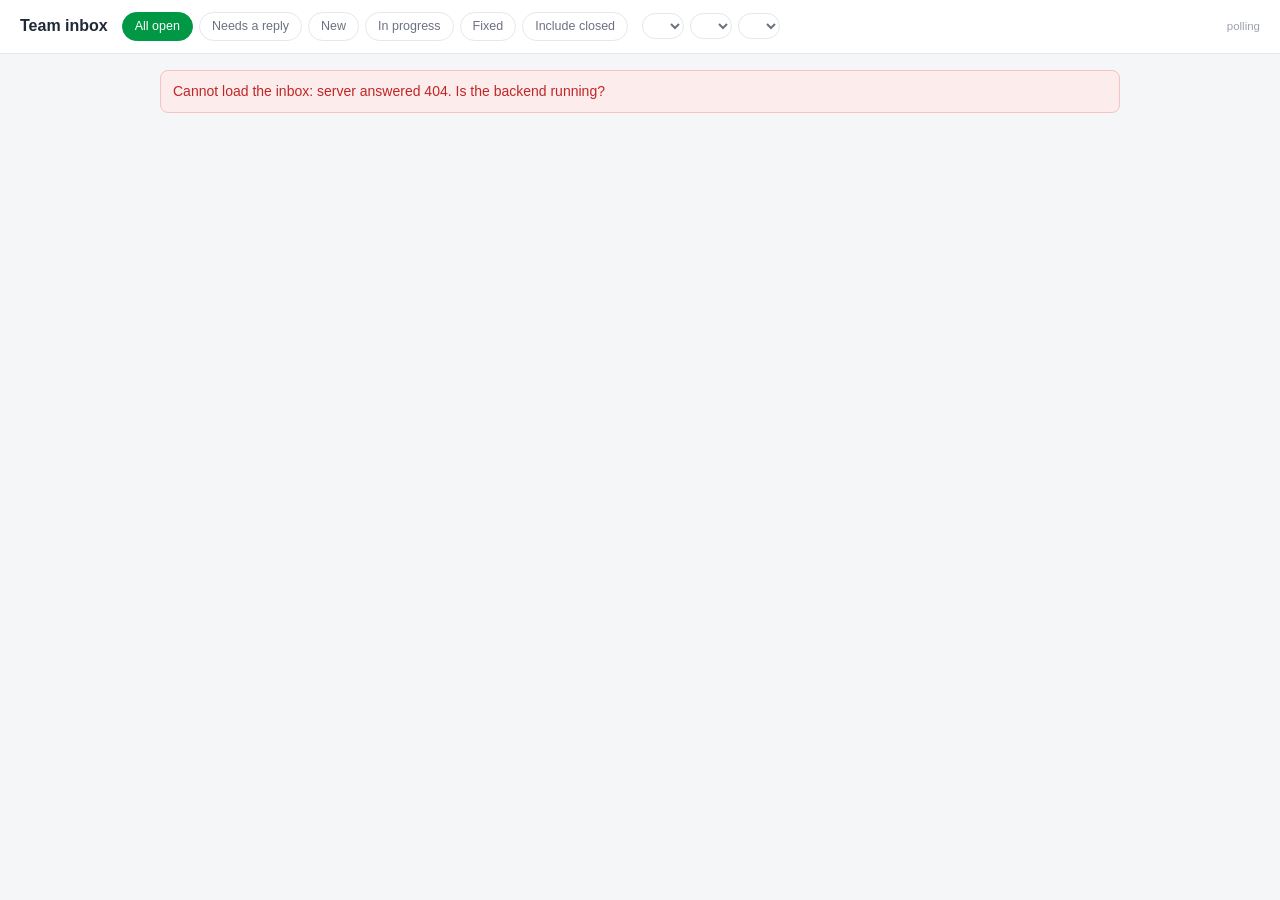
==== commit 5e18c81f: "Team inbox: filter by person, app and sheet Six status pills answered "what state is it in" but not " ====
--- a/backend/QlikCollaboration.Api/wwwroot/index.html
+++ b/backend/QlikCollaboration.Api/wwwroot/index.html
@@ -47,6 +47,33 @@
   .filters button:hover { border-color: var(--green); }
   .filters button.on { background: var(--green); border-color: var(--green); color: #fff; }
 
+  .selects { display: flex; gap: 6px; flex-wrap: wrap; align-items: center; }
+  .selects select {
+    border: 1px solid var(--line);
+    background: var(--card);
+    border-radius: 20px;
+    padding: 4px 10px;
+    font: inherit; font-size: 12.5px;
+    color: var(--muted);
+    cursor: pointer;
+    max-width: 210px;
+  }
+  .selects select:hover { border-color: var(--green); }
+  /* A filter that is on has to look on. Otherwise a narrowed list reads as
+     "the comments are gone" and the next question is why the tool lost them. */
+  .selects select.on {
+    border-color: var(--green);
+    color: var(--green-dark);
+    font-weight: 600;
+  }
+  .selects select:disabled { opacity: .55; cursor: default; }
+  #fClear {
+    border: 0; background: none; padding: 2px 4px;
+    font: inherit; font-size: 12px; color: var(--muted);
+    cursor: pointer; text-decoration: underline;
+  }
+  #fClear:hover { color: #dc2626; }
+
   .conn { font-size: 11.5px; color: var(--faint); white-space: nowrap; }
   .conn.live::before { content: "● "; color: var(--green); }
   .conn.down::before { content: "● "; color: #dc2626; }
@@ -124,6 +151,12 @@
     <button data-f="fixed">Fixed</button>
     <button data-f="closed">Include closed</button>
   </div>
+  <div class="selects">
+    <select id="fUser" title="Show only threads started by this person"></select>
+    <select id="fApp" title="Show only this Qlik app"></select>
+    <select id="fSheet" title="Show only this sheet"></select>
+    <button id="fClear" style="display:none">clear</button>
+  </div>
   <div class="spacer"></div>
   <div class="conn" id="conn">connecting…</div>
 </header>
@@ -143,6 +176,7 @@
 
   var qlikBaseUrl = "";
   var filter = "all";
+  var fUser = "", fApp = "", fSheet = "";   // "" means no restriction
   var items = [];
   var expanded = {};          // thread id -> replies array, once fetched
   var lastPayload = "";
@@ -182,20 +216,143 @@
   }
   function clearError() { $err.style.display = "none"; }
 
-  function matches(it) {
+  function sheetKey(it) { return it.appId + "|" + it.sheetId; }
+
+  function matchesStatus(it) {
     if (filter === "all") return it.status !== "closed";
     if (filter === "closed") return true;              // "include closed" = everything
     if (filter === "unanswered") return it.replyCount === 0 && it.status !== "closed";
     return it.status === filter;
   }
 
+  function matches(it) {
+    if (!matchesStatus(it)) return false;
+    if (fUser && it.author !== fUser) return false;
+    if (fApp && it.appId !== fApp) return false;
+    if (fSheet && sheetKey(it) !== fSheet) return false;
+    return true;
+  }
+
+  // ---- the three dropdowns -------------------------------------------------
+  // Everything the inbox draws is already in memory, so these filter the loaded
+  // set rather than asking the server again — no round trip, no spinner.
+
+  var $fUser = document.getElementById("fUser");
+  var $fApp = document.getElementById("fApp");
+  var $fSheet = document.getElementById("fSheet");
+  var $fClear = document.getElementById("fClear");
+
+  // nameOf may be empty on rows written before titles were captured, and the same
+  // app can have both kinds. Take the real title from whichever row has one instead
+  // of whichever row happens to come first, or the list offers a C:\...\data.qvf
+  // path while the name "data" sits in the next row down.
+  function distinct(list, keyOf, nameOf, fallbackOf) {
+    var byKey = {}, out = [];
+    list.forEach(function (it) {
+      var k = keyOf(it);
+      if (!k) return;
+      var name = nameOf(it);
+      if (!byKey[k]) {
+        byKey[k] = { value: k, label: name || fallbackOf(it), named: !!name };
+        out.push(byKey[k]);
+      } else if (!byKey[k].named && name) {
+        byKey[k].label = name;
+        byKey[k].named = true;
+      }
+    });
+    return out.sort(function (a, b) { return a.label.localeCompare(b.label); });
+  }
+
+  // Repainting a <select> while it is open closes it under the cursor, so only
+  // rebuild when the available options have really changed.
+  function fillSelect(el, allLabel, options, current) {
+    var sig = options.map(function (o) { return o.value; }).join("");
+    if (el.getAttribute("data-sig") !== sig) {
+      el.setAttribute("data-sig", sig);
+      el.innerHTML = '<option value="">' + esc(allLabel) + "</option>" +
+        options.map(function (o) {
+          return '<option value="' + esc(o.value) + '">' + esc(o.label) + "</option>";
+        }).join("");
+    }
+    el.value = current;
+    // The selection is gone from the data — a deleted comment, or an app filter
+    // that just excluded it. Falling back to "all" beats showing an empty list
+    // filtered by something that no longer exists.
+    if (el.value !== current) el.value = "";
+    el.classList.toggle("on", !!el.value);
+    return el.value;
+  }
+
+  function syncFilters() {
+    // Built from everything loaded, not from the visible rows: narrowing by one
+    // dropdown must not remove the other choices from the other two.
+    fUser = fillSelect($fUser, "All people",
+      distinct(items, function (i) { return i.author; },
+                      function (i) { return i.author; },
+                      function (i) { return i.author; }),
+      fUser);
+
+    fApp = fillSelect($fApp, "All apps",
+      distinct(items, function (i) { return i.appId; },
+                      function (i) { return i.appName; },
+                      function (i) { return i.appId; }),
+      fApp);
+
+    // Sheets cascade from the app: two apps can both have a sheet called
+    // "Overview", so without the app the choice would be ambiguous. With no app
+    // chosen the label carries the app name to keep them apart.
+    var forSheets = fApp ? items.filter(function (i) { return i.appId === fApp; }) : items;
+    var appLabelOf = function (i) { return i.appName || i.appId; };
+    fSheet = fillSelect($fSheet, "All sheets",
+      distinct(forSheets, sheetKey,
+        function (i) {
+          if (!i.sheetName) return "";                       // let the fallback run
+          return fApp ? i.sheetName : appLabelOf(i) + " › " + i.sheetName;
+        },
+        function (i) {
+          return fApp ? i.sheetId : appLabelOf(i) + " › " + i.sheetId;
+        }),
+      fSheet);
+
+    $fClear.style.display = (fUser || fApp || fSheet) ? "" : "none";
+  }
+
+  function onFilterChange() {
+    fUser = $fUser.value;
+    fApp = $fApp.value;
+    // Changing the app invalidates a sheet from a different one.
+    if (fSheet && fSheet.indexOf(fApp + "|") !== 0 && fApp) fSheet = "";
+    else fSheet = $fSheet.value;
+    render();
+  }
+
+  $fUser.addEventListener("change", onFilterChange);
+  $fApp.addEventListener("change", onFilterChange);
+  $fSheet.addEventListener("change", onFilterChange);
+  $fClear.addEventListener("click", function () {
+    fUser = fApp = fSheet = "";
+    render();
+  });
+
   function render() {
+    syncFilters();          // may drop a selection whose data has gone, so filter after
     var shown = items.filter(matches);
     $count.textContent = "(" + shown.length + ")";
 
     if (!shown.length) {
+      // Name the filters that are hiding things. "Nothing here" while three
+      // dropdowns are quietly set is how people conclude the data was lost.
+      var narrowed = [];
+      if (fUser) narrowed.push("person");
+      if (fApp) narrowed.push("app");
+      if (fSheet) narrowed.push("sheet");
       $list.innerHTML = '<div class="empty"><strong>Nothing here</strong>' +
-        (filter === "all" ? "Every comment has been closed." : "No threads match this filter.") +
+        (narrowed.length
+          ? "No threads match the " + narrowed.join(" and ") + " filter" +
+            (narrowed.length > 1 ? "s" : "") + " you have set."
+          : filter === "all"
+            ? "Every comment has been closed."
+            : "No threads match this filter.") +
         "</div>";
       return;
     }
@@ -207,6 +364,9 @@
       var key = it.appId + "|" + it.sheetId;
       if (!byKey[key]) { byKey[key] = { key: key, first: it, items: [] }; groups.push(byKey[key]); }
       byKey[key].items.push(it);
+      // Same reason as the dropdowns: prefer the row that actually carries titles,
+      // so a group is not headed by a .qvf path when a name exists further down.
+      if (!byKey[key].first.appName && it.appName) byKey[key].first = it;
     });
 
     $list.innerHTML = groups.map(function (g) {
